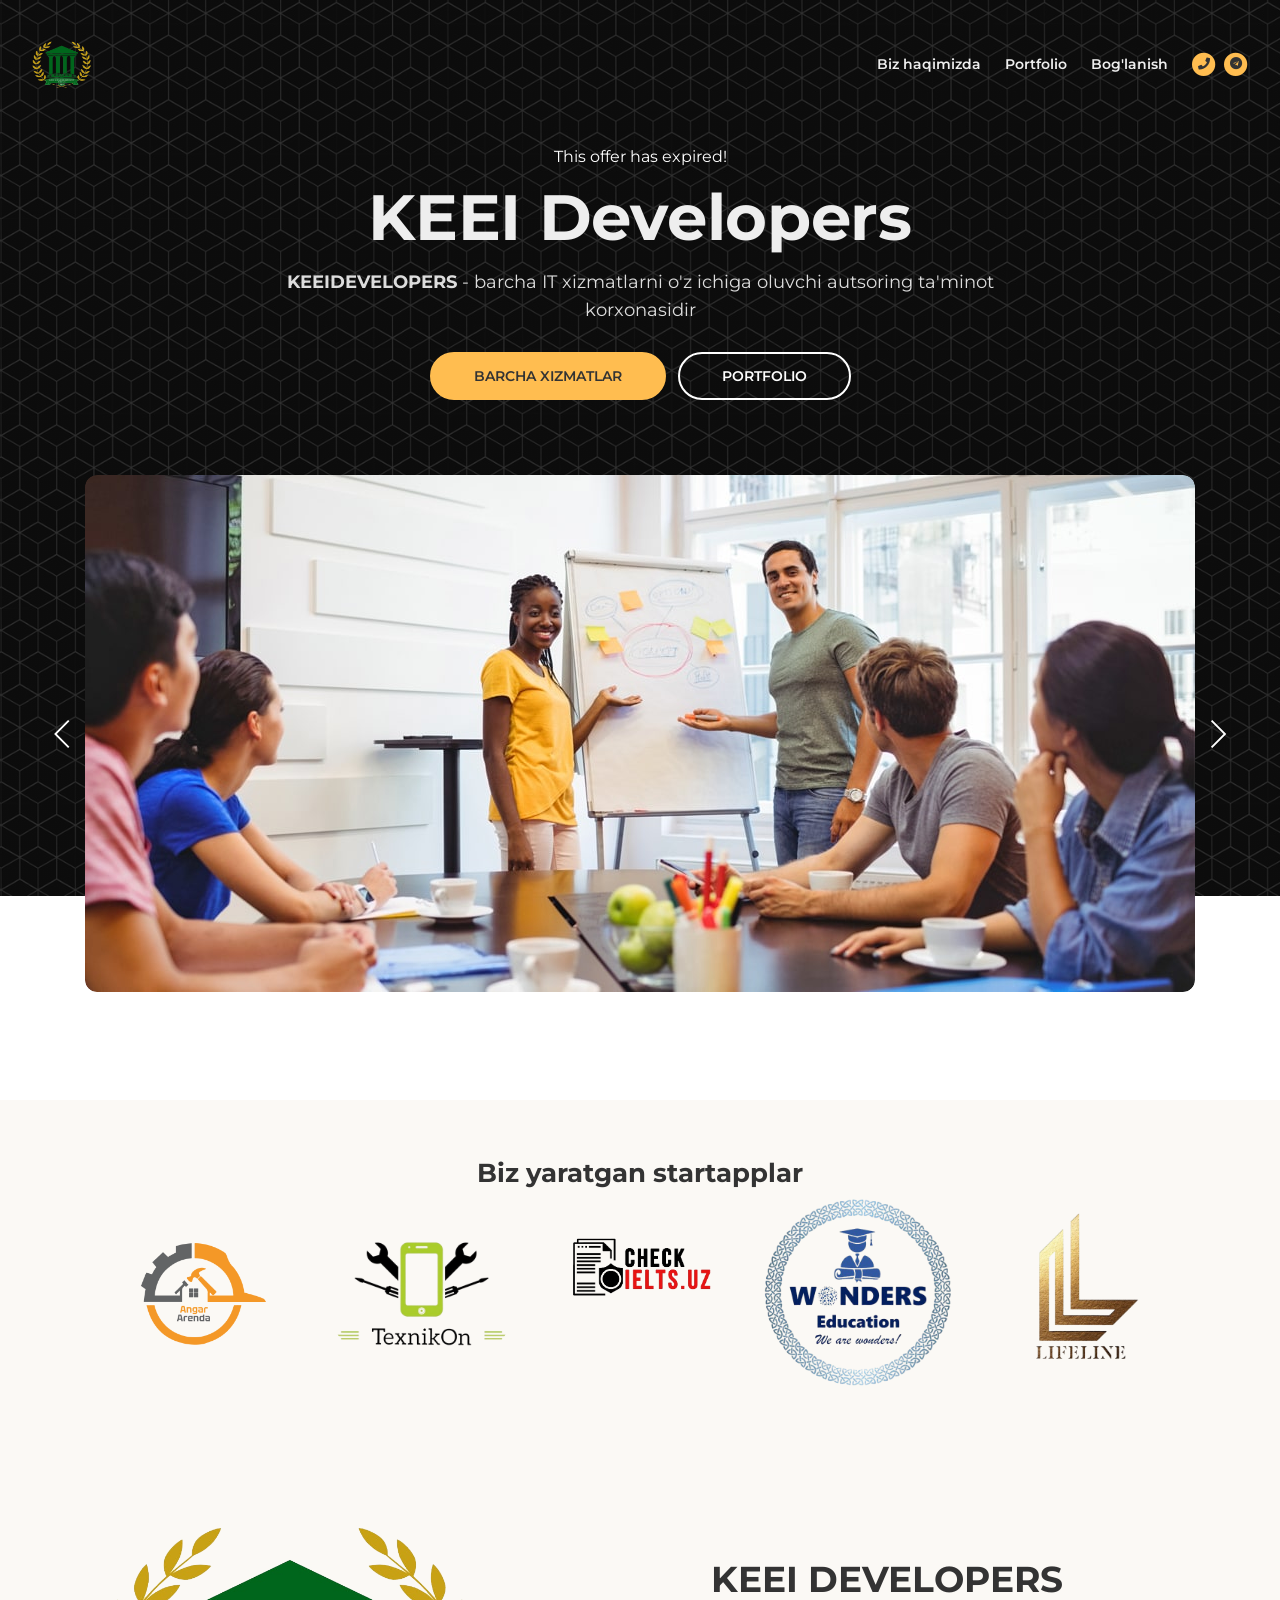
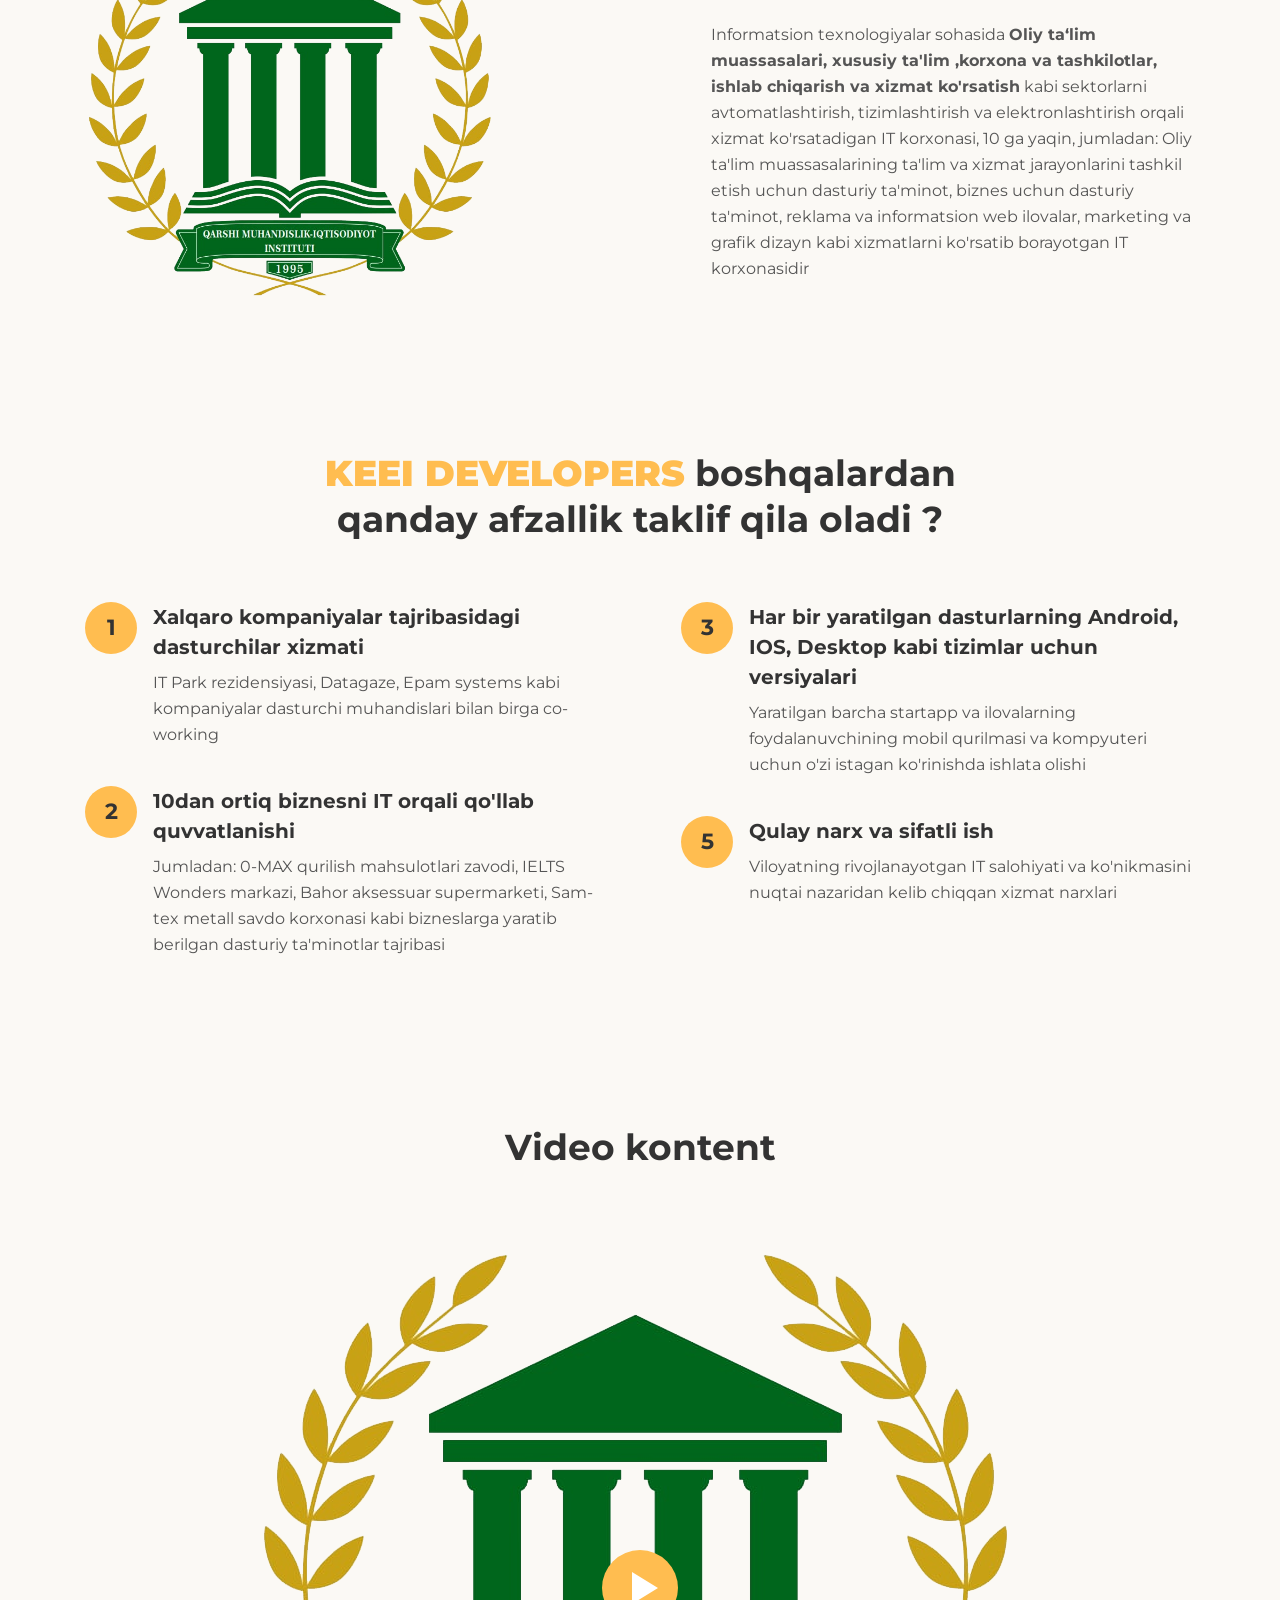
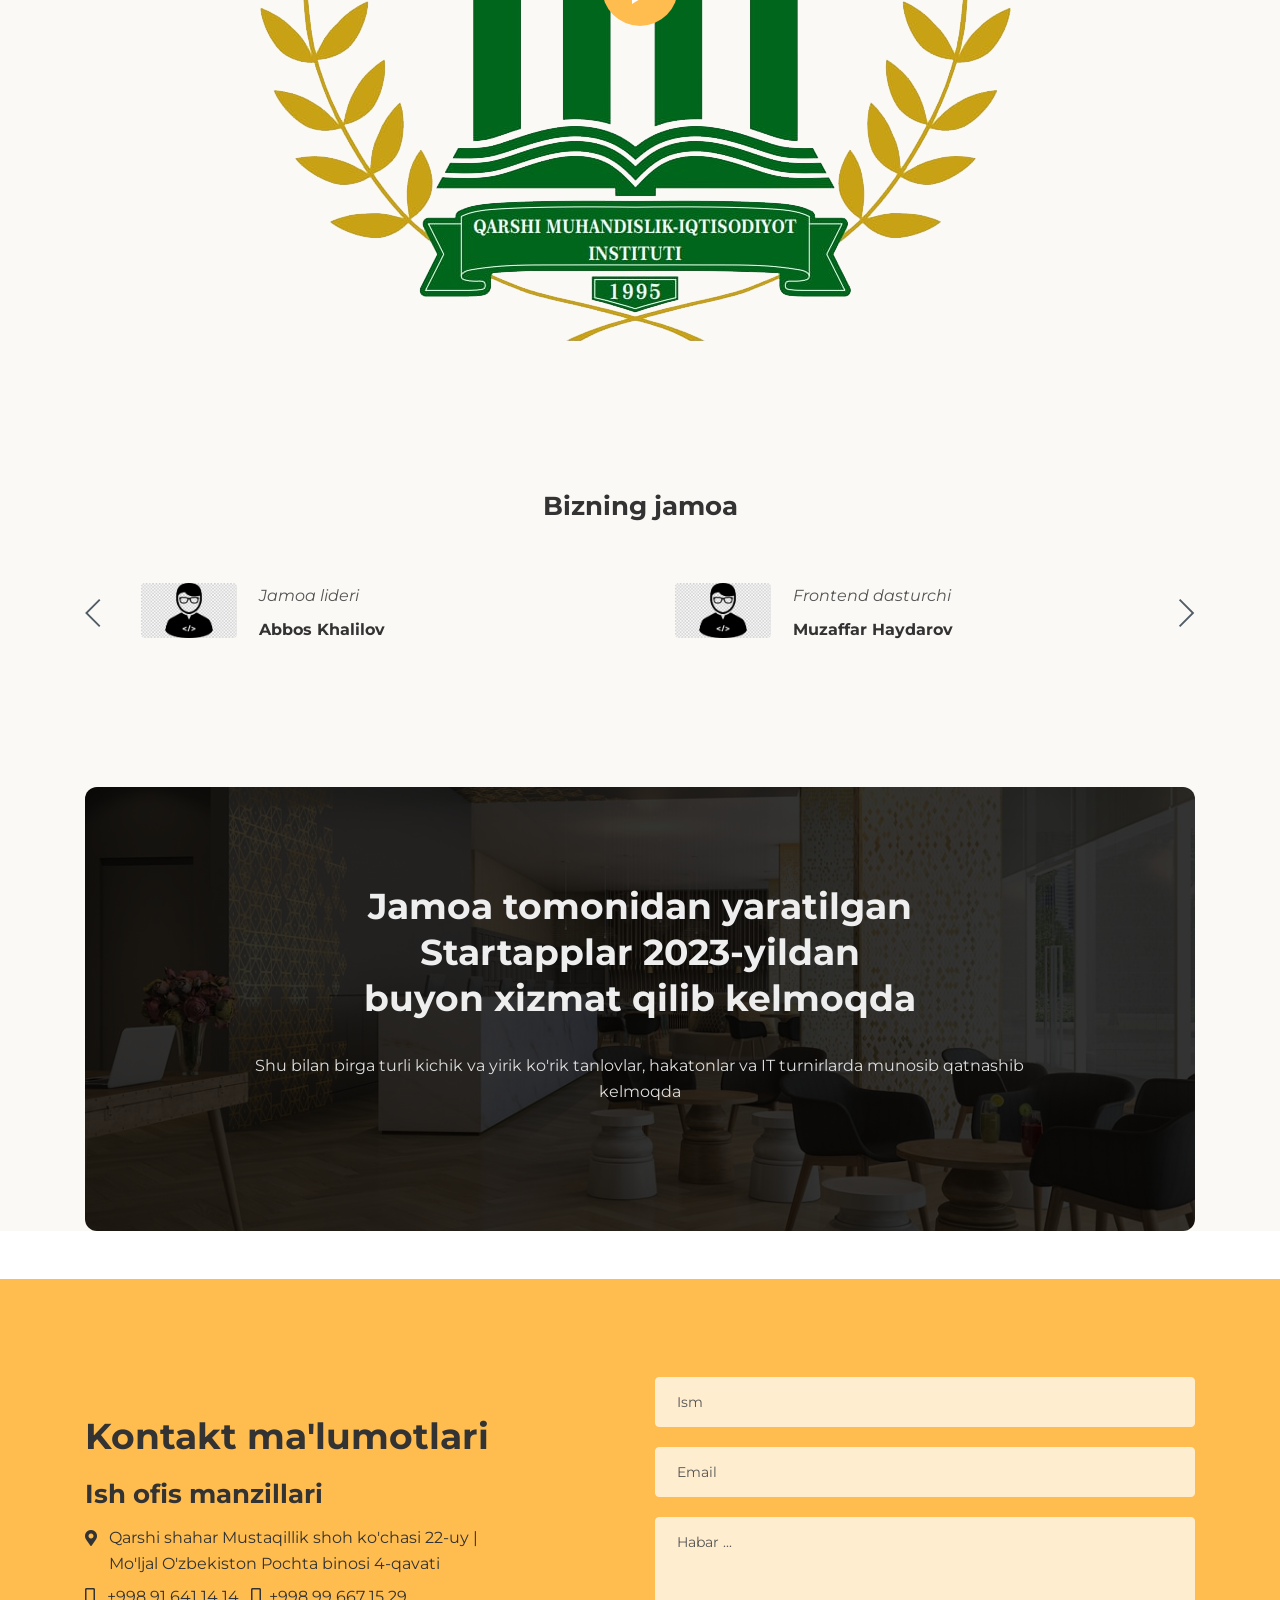
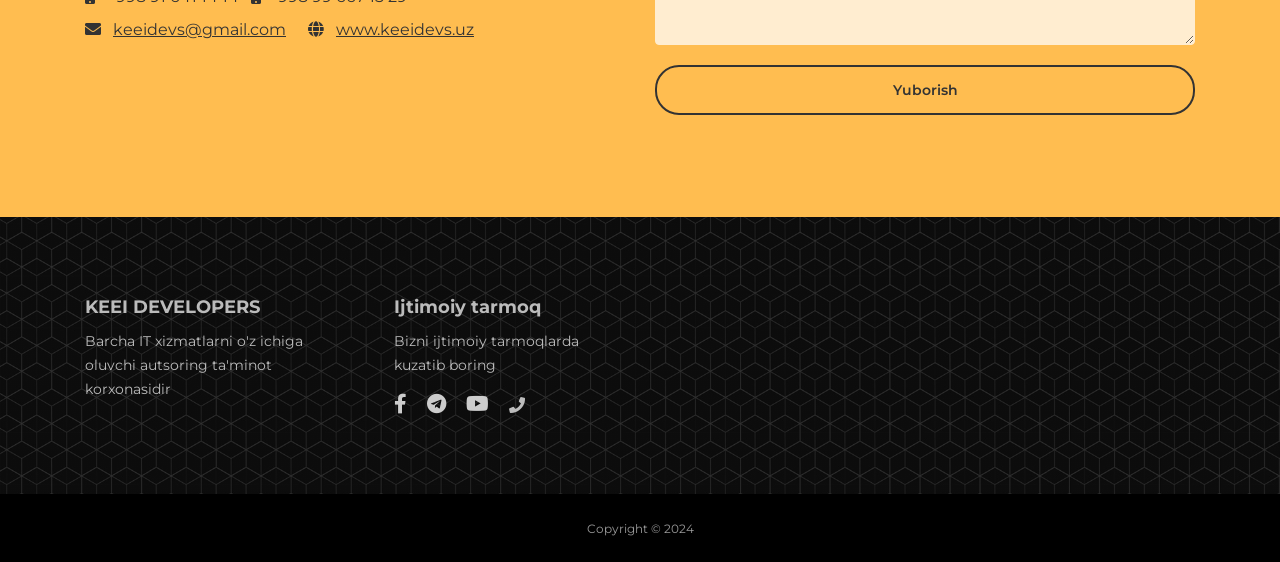
==== index.html @ 130ae1af "deploy-front-1" ====
<!DOCTYPE html>
<html lang="en">

<head>
    <meta charset="utf-8">
    <meta name="viewport" content="width=device-width, initial-scale=1, shrink-to-fit=no">

    <!-- SEO Meta Tags -->
    <meta name="description"
        content="Landing page template built with HTML and Bootstrap 4 for presenting training courses, classes, workshops and for convincing visitors to register using the form.">
    <meta name="author" content="Inovatik">

    <!-- OG Meta Tags to improve the way the post looks when you share the page on LinkedIn, Facebook, Google+ -->
    <meta property="og:site_name" content="" /> <!-- website name -->
    <meta property="og:site" content="" /> <!-- website link -->
    <meta property="og:title" content="" /> <!-- title shown in the actual shared post -->
    <meta property="og:description" content="" /> <!-- description shown in the actual shared post -->
    <meta property="og:image" content="" /> <!-- image link, make sure it's jpg -->
    <meta property="og:url" content="" /> <!-- where do you want your post to link to -->
    <meta property="og:type" content="article" />

    <!-- Website Title -->
    <title>KEEI Developers</title>

    <!-- Styles -->
    <link href="https://fonts.googleapis.com/css?family=Montserrat:400,400i,600,700,700i&display=swap" rel="stylesheet">
    <link href="css/bootstrap.css" rel="stylesheet">
    <link href="css/fontawesome-all.css" rel="stylesheet">
    <link href="css/swiper.css" rel="stylesheet">
    <link href="css/magnific-popup.css" rel="stylesheet">
    <link href="css/styles.css" rel="stylesheet">

    <!-- Favicon  -->
    <link rel="icon" href="images/qmiilogo.png">

    <!-- <style>
        @media (max-width: 767px) {
            .slider-1 .swiper-slide img {
                max-width: 100%;
                height: auto;
                border-radius: 0; /* radiusni o'chirish uchun */
            }
        }
        .slider-1 .swiper-slide img {
            width: 100%;
            height: 200px; /* or whatever height you want */
            object-fit: cover;
            border-radius: 50%; /* or adjust as needed */
        }
    </style> -->

    <style>
        .image-container {
            display: flex;
            justify-content: center;
            align-items: center;
        }

        .image-wrapper {
            width: 100%;
            /* or adjust as needed */
            height: 30% !important;
            /* or adjust as needed */
            text-align: center;
        }
    </style>

</head>

<body data-spy="scroll" data-target=".fixed-top">

    <!-- Preloader -->
    <div class="spinner-wrapper">
        <div class="spinner">
            <div class="bounce1"></div>
            <div class="bounce2"></div>
            <div class="bounce3"></div>
        </div>
    </div>
    <!-- end of preloader -->


    <!-- Navigation -->
    <nav class="navbar navbar-expand-lg navbar-dark navbar-custom fixed-top">

        <!-- Text Logo - Use this if you don't have a graphic logo -->
        <!-- <a class="navbar-brand logo-text page-scroll" href="index.html">Corso</a> -->

        <!-- Image Logo -->
        <a class="navbar-brand logo-image" href="index.html"><img style="height: 50px !important; width: 60px;"
                src="images/qmiilogo.png" alt="alternative"></a>

        <!-- Mobile Menu Toggle Button -->
        <button class="navbar-toggler" type="button" data-toggle="collapse" data-target="#navbarsExampleDefault"
            aria-controls="navbarsExampleDefault" aria-expanded="false" aria-label="Toggle navigation">
            <span class="navbar-toggler-awesome fas fa-bars"></span>
            <span class="navbar-toggler-awesome fas fa-times"></span>
        </button>
        <!-- end of mobile menu toggle button -->

        <div class="collapse navbar-collapse" id="navbarsExampleDefault">
            <ul class="navbar-nav ml-auto">
                <li class="nav-item">
                    <a class="nav-link page-scroll" href="#register">Biz haqimizda</a>
                </li>
                <li class="nav-item">
                    <a class="nav-link page-scroll" href="#project">Portfolio</a>
                </li>

                <li class="nav-item">
                    <a class="nav-link page-scroll" href="#contact">Bog'lanish</a>
                </li>
            </ul>
            <span class="nav-item social-icons">
                <span class="fa-stack">
                    <a href="tel:+998996671529">
                        <i class="fas fa-circle fa-stack-2x"></i>
                        <i class="fa fa-phone fa-stack-1x"></i>
                    </a>
                </span>
                <span class="fa-stack">
                    <a href="https://t.me/AzizbekGulomov">
                        <i class="fas fa-circle fa-stack-2x"></i>
                        <i class="fab fa-telegram fa-stack-1x"></i>
                    </a>
                </span>
            </span>
        </div>
    </nav> <!-- end of navbar -->
    <!-- end of navigation -->


    <!-- Header -->
    <header id="header" class="header">
        <div class="container">
            <div class="row">
                <div class="col-lg-12">
                    <div class="text-container">
                        <div class="countdown">
                            <span id="clock"></span>
                        </div>
                        <h1>KEEI Developers</h1>
                        <p class="p-large"> <b>KEEIDEVELOPERS</b> - barcha IT xizmatlarni o'z ichiga oluvchi autsoring
                            ta'minot korxonasidir </p>
                        <a class="btn-solid-lg page-scroll" href="#register">BARCHA XIZMATLAR</a>
                        <a class="btn-outline-lg page-scroll" href="#instructor">PORTFOLIO</a>
                    </div> <!-- end of text-container -->
                </div> <!-- end of col -->
            </div> <!-- end of row -->
        </div> <!-- end of container -->

        <!-- Image Slider -->
        <div class="outer-container">
            <div class="slider-container">
                <div class="swiper-container image-slider-1">
                    <div class="swiper-wrapper">

                        <!-- Slide -->
                        <div class="swiper-slide">
                            <img class="img-fluid" src="images/details-slide-1.jpg" alt="alternative">
                        </div>
                        <!-- end of slide -->

                        <!-- Slide -->
                        <div class="swiper-slide">
                            <img class="img-fluid" src="images/details-slide-2.jpg" alt="alternative">
                        </div>
                        <!-- end of slide -->

                        <!-- Slide -->
                        <div class="swiper-slide">
                            <img class="img-fluid" src="images/details-slide-3.jpg" alt="alternative">
                        </div>
                        <!-- end of slide -->

                    </div> <!-- end of swiper-wrapper -->

                    <!-- Add Arrows -->
                    <div class="swiper-button-next"></div>
                    <div class="swiper-button-prev"></div>
                    <!-- end of add arrows -->

                </div> <!-- end of swiper-container -->
            </div> <!-- end of slider-container -->
        </div> <!-- end of outer-container -->
        <!-- end of image slider -->

    </header> <!-- end of header -->
    <!-- end of header -->


    <!-- Registration -->
   

                </div> <!-- end of col -->
            </div> <!-- end of row -->
        </div> <!-- end of container -->
    </div> <!-- end of form-1 -->
    <!-- end of registration -->

    <br><br><br><br><br><br>
    <!-- Partners -->
    <div class="slider-1 mt-5" id="project" >
        <div class="container">
            <div class="row">
                <div class="col-lg-12">
                    <h3>Biz yaratgan startapplar</h3>

                    <!-- Image Slider -->
                    <div class="slider-container">
                        <div class="swiper-container image-slider-2">
                            <div class="swiper-wrapper">
                                <div class="swiper-slide">
                                    <img style="border-radius: 50%; width: 300px !important;" class="img-fluid"
                                        src="images/stizim-removebg-preview.png" alt="alternative">
                                </div>

                                <div class="swiper-slide">
                                    <img style="border-radius: 50%;" class="img-fluid" src="images/rentor.png"
                                        alt="alternative">
                                </div>

                                <div class="swiper-slide">
                                    <img style="border-radius: 50%;" class="img-fluid"
                                        src="images/technikon-removebg-preview.png" alt="alternative">
                                </div>

                                <div class="swiper-slide">
                                    <img style="border-radius: 50%;" class="img-fluid"
                                        src="images/checkielts-removebg-preview.png" alt="alternative">
                                </div>

                                <div class="swiper-slide">
                                    <img style="border-radius: 50%; " class="img-fluid"
                                        src="images/wonders-removebg-preview.png" alt="alternative">
                                </div>

                                <div class="swiper-slide">
                                    <img style="border-radius: 50%; " class="img-fluid"
                                        src="images/lifeline-removebg-preview.png" alt="alternative">
                                </div>

                                <div class="swiper-slide">
                                    <img style="border-radius: 50%; " class="img-fluid"
                                        src="images/omax-removebg-preview.png" alt="alternative">
                                </div>

                                <div class="swiper-slide">
                                    <img style="border-radius: 50%; height: 200px;" class="img-fluid"
                                        src="images/metal-savdo-removebg-preview.png" alt="alternative">
                                </div>



                            </div> <!-- end of swiper-wrapper -->
                        </div> <!-- end of swiper container -->
                    </div> <!-- end of slider-container -->
                    <!-- end of image slider -->

                </div> <!-- end of col -->
            </div> <!-- end of row -->
        </div> <!-- end of container -->
    </div>


    <!-- Instructor -->
    <div id="instructor" class="basic-1">
        <div class="container">
            <div class="row">
                <div class="col-lg-6">
                    <img style="height: 400px;" class="img-fluid" src="images/qmiilogo.png" alt="alternative">
                </div> <!-- end of col -->
                <div class="col-lg-6">
                    <div class="text-container">
                        <h2>KEEI DEVELOPERS</h2>
                        <p> Informatsion texnologiyalar sohasida <b>Oliy ta‘lim muassasalari, xususiy ta'lim ,korxona va
                                tashkilotlar, ishlab chiqarish va xizmat ko'rsatish</b> kabi sektorlarni
                            avtomatlashtirish, tizimlashtirish va elektronlashtirish orqali xizmat ko'rsatadigan IT
                            korxonasi, 10 ga yaqin, jumladan: Oliy ta'lim muassasalarining ta'lim va xizmat
                            jarayonlarini tashkil etish uchun dasturiy ta'minot, biznes uchun dasturiy ta'minot, reklama
                            va informatsion web ilovalar, marketing va grafik dizayn kabi xizmatlarni ko'rsatib
                            borayotgan IT korxonasidir</p>
                    </div> <!-- end of text-container -->
                </div> <!-- end of col -->
            </div> <!-- end of row -->
        </div> <!-- end of container -->
    </div> <!-- end of basic-1 -->
    <!-- end of instructor -->


    <!-- Description -->
    <div id="description" class="basic-2">
        <div class="container">
            <div class="row">
                <div class="col-lg-12">
                    <h2><b><span style="color: #ffbd50;">KEEI DEVELOPERS</span></b> boshqalardan qanday afzallik taklif
                        qila oladi ?</h2>
                </div> <!-- end of col -->
            </div> <!-- end of row -->
            <div class="row">
                <div class="col-lg-6">
                    <ul class="list-unstyled li-space-lg first">
                        <li class="media">
                            <i class="bullet">1</i>
                            <div class="media-body">
                                <h4>Xalqaro kompaniyalar tajribasidagi dasturchilar xizmati</h4>
                                <p>IT Park rezidensiyasi, Datagaze, Epam systems kabi kompaniyalar dasturchi
                                    muhandislari bilan birga co-working</p>
                            </div>
                        </li>
                        <li class="media">
                            <i class="bullet">2</i>
                            <div class="media-body">
                                <h4>10dan ortiq biznesni IT orqali qo'llab quvvatlanishi</h4>
                                <p>Jumladan: 0-MAX qurilish mahsulotlari zavodi, IELTS Wonders markazi, Bahor aksessuar
                                    supermarketi, Sam-tex metall savdo korxonasi kabi bizneslarga yaratib berilgan
                                    dasturiy ta'minotlar tajribasi</p>
                            </div>
                        </li>

                    </ul>
                </div> <!-- end of col -->
                <div class="col-lg-6">
                    <ul class="list-unstyled li-space-lg second">
                        <li class="media">
                            <i class="bullet">3</i>
                            <div class="media-body">
                                <h4>Har bir yaratilgan dasturlarning Android, IOS, Desktop kabi tizimlar uchun
                                    versiyalari</h4>
                                <p>Yaratilgan barcha startapp va ilovalarning foydalanuvchining mobil qurilmasi va
                                    kompyuteri uchun o'zi istagan ko'rinishda ishlata olishi</p>
                            </div>
                        </li>
                        <li class="media">
                            <i class="bullet">5</i>
                            <div class="media-body">
                                <h4>Qulay narx va sifatli ish</h4>
                                <p> Viloyatning rivojlanayotgan IT salohiyati va ko'nikmasini nuqtai nazaridan kelib
                                    chiqqan xizmat narxlari </p>
                            </div>
                        </li>

                    </ul>
                </div> <!-- end of col -->
            </div> <!-- end of row -->
        </div> <!-- end of container -->
    </div> <!-- end of basic-2 -->
    <!-- end of description -->



    <!-- <div class="basic-3">
        <div class="container">
            <div class="row">
                <div class="col-lg-6">
                    <div class="text-container">
                        <h2>Who Should Attend The SEO Training Course</h2>
                        <p>This course is for anyone passionate about the web and especially fit for those seeking to improve their online presence for company websites and blogs </p>
                        <a class="btn-solid-reg popup-with-move-anim" href="#details-lightbox">LIGHTBOX</a>
                    </div> 
                </div>
                <div class="col-lg-6">
                    <img class="img-fluid" src="images/students.jpg" alt="alternative">
                </div> 
            </div> 
        </div> 
    </div> -->



    <!-- Details Lightbox -->
    <div id="details-lightbox" class="lightbox-basic zoom-anim-dialog mfp-hide">
        <div class="container">
            <div class="row">
                <button title="Close (Esc)" type="button" class="mfp-close x-button">×</button>
                <div class="col-lg-8">
                    <div class="image-container">
                        <img class="img-fluid" src="images/details-lightbox.jpg" alt="alternative">
                    </div> <!-- end of image-container -->
                </div> <!-- end of col -->
                <div class="col-lg-4">
                    <h3>SEO Training Course</h3>
                    <hr>
                    <h5>For everybody</h5>
                    <p>The training course is dedicates to anyone passionate about the web and in need of improving
                        their current online presence.</p>
                    <ul class="list-unstyled li-space-lg">
                        <li class="media">
                            <i class="fas fa-square"></i>
                            <div class="media-body">Link building framework</div>
                        </li>
                        <li class="media">
                            <i class="fas fa-square"></i>
                            <div class="media-body">Know your current position</div>
                        </li>
                        <li class="media">
                            <i class="fas fa-square"></i>
                            <div class="media-body">Partnering with blogs</div>
                        </li>
                        <li class="media">
                            <i class="fas fa-square"></i>
                            <div class="media-body">Naming your images</div>
                        </li>
                        <li class="media">
                            <i class="fas fa-square"></i>
                            <div class="media-body">Creating good sitemaps</div>
                        </li>
                        <li class="media">
                            <i class="fas fa-square"></i>
                            <div class="media-body">Writing for humans</div>
                        </li>
                    </ul>
                    <a class="btn-solid-reg mfp-close page-scroll" href="#register">SIGN UP</a> <a
                        class="btn-outline-reg mfp-close as-button" href="#screenshots">BACK</a>
                </div> <!-- end of col -->
            </div> <!-- end of row -->
        </div> <!-- end of container -->
    </div> <!-- end of lightbox-basic -->
    <!-- end of details lightbox -->


    <!-- Video -->
    <div class="basic-4">
        <div class="container">
            <div class="row">
                <div class="col-lg-12">
                    <h2>Video kontent</h2>

                    <!-- Video Preview -->
                    <div class="image-container">
                        <div class="video-wrapper">
                            <a class="popup-youtube" href="https://www.youtube.com/watch?v=WvNPDV414Lw"
                                data-effect="fadeIn">
                                <div class="image-wrapper">
                                    <img class="img-fluid" src="images/qmiilogo.png" alt="alternative">
                                </div>
                                <span class="video-play-button">
                                    <span></span>
                                </span>
                            </a>
                        </div> <!-- end of video-wrapper -->
                    </div><!-- end of image-container -->
                    <!-- end of video preview -->

                </div> <!-- end of col -->
            </div> <!-- end of row -->
        </div> <!-- end of container -->
    </div> <!-- end of basic-4 -->

    <!-- Testimonials -->
    <div class="slider-2">
        <div class="container">
            <div class="row">
                <div class="col-lg-12">
                    <h3>Bizning jamoa</h3>

                    <!-- Text Slider -->
                    <div class="slider-container">
                        <div class="swiper-container text-slider">
                            <div class="swiper-wrapper">

                                <!-- Slide -->
                                <div class="swiper-slide">
                                    <div class="image-wrapper">
                                        <img class="img-fluid" src="images/programmer.png" alt="alternative">
                                    </div> <!-- end of image-wrapper -->
                                    <div class="text-wrapper">
                                        <div class="testimonial-text">Jamoa lideri</div>
                                        <div class="testimonial-author">Abbos Khalilov</div>
                                    </div> <!-- end of text-wrapper -->
                                </div> <!-- end of swiper-slide -->
                                <!-- end of slide -->

                                <!-- Slide -->
                                <div class="swiper-slide">
                                    <div class="image-wrapper">
                                        <img class="img-fluid" src="images/programmer.png" alt="alternative">
                                    </div> <!-- end of image-wrapper -->
                                    <div class="text-wrapper">
                                        <div class="testimonial-text">Frontend dasturchi </div>
                                        <div class="testimonial-author">Muzaffar Haydarov</div>
                                    </div> <!-- end of text-wrapper -->
                                </div> <!-- end of swiper-slide -->
                                <!-- end of slide -->

                                <!-- Slide -->
                                <div class="swiper-slide">
                                    <div class="image-wrapper">
                                        <img class="img-fluid" src="images/programmer.png" alt="alternative">
                                    </div> <!-- end of image-wrapper -->
                                    <div class="text-wrapper">
                                        <div class="testimonial-text">Backend dasturchi</div>
                                        <div class="testimonial-author">Azizbek G'ulomov</div>
                                    </div> <!-- end of text-wrapper -->
                                </div> <!-- end of swiper-slide -->
                                <!-- end of slide -->

                                <!-- Slide -->
                                <div class="swiper-slide">
                                    <div class="image-wrapper">
                                        <img class="img-fluid" src="images/programmer.png" alt="alternative">
                                    </div> <!-- end of image-wrapper -->
                                    <div class="text-wrapper">
                                        <div class="testimonial-text">Grafik va 3d model mutaxassisi</div>
                                        <div class="testimonial-author">Shohrux Nagmatov</div>
                                    </div> <!-- end of text-wrapper -->
                                </div> <!-- end of swiper-slide -->
                                <!-- end of slide -->

                                <!-- Slide -->
                                <div class="swiper-slide">
                                    <div class="image-wrapper">
                                        <img class="img-fluid" src="images/programmer.png" alt="alternative">
                                    </div> 
                                    <div class="text-wrapper">
                                        <div class="testimonial-text">Backend dasturchi</div>
                                        <div class="testimonial-author">Firdavs Elmurodov</div>
                                    </div> 
                                </div> 
                            </div> 

                            <!-- Add Arrows -->
                            <div class="swiper-button-next"></div>
                            <div class="swiper-button-prev"></div>
                            <!-- end of add arrows -->

                        </div> 
                    </div>
                </div> 
            </div> 
        </div> 
    </div>


    <!-- Date -->
    <div id="date" class="basic-5">
        <div class="container">
            <div class="row">
                <div class="col-lg-12">
                    <div class="text-container">
                        <h2>Jamoa tomonidan yaratilgan Startapplar 2023-yildan buyon xizmat qilib kelmoqda</h2>
                        <p>Shu bilan birga turli kichik va yirik ko'rik tanlovlar, hakatonlar va IT turnirlarda munosib qatnashib kelmoqda</p>
                        <!-- <a class="btn-solid-lg page-scroll" href="#register">REGISTER</a> -->
                    </div> <!-- end of text-container -->
                </div> <!-- end of col -->
            </div> <!-- end of row -->
        </div> <!-- end of container -->
    </div> <!-- end of basic-5 -->
    <!-- end of date -->



    <!-- <div class="form-2">
        <div class="container">
            <div class="row">
                <div class="col-lg-12">
                    <h3>Stay updated with news by subscribing to our newsletter and our social channels</h3>

                    
                    <form id="newsletterForm" data-toggle="validator" data-focus="false">
                        <div class="form-group">
                            <input type="email" class="form-control-input" id="nemail" required>
                            <label class="label-control" for="nemail">Email</label>
                            <div class="help-block with-errors"></div>
                        </div>
                        <div class="form-group checkbox">
                            <input type="checkbox" id="nterms" value="Agreed-to-Terms" required>I've read and agree to
                            Corso's written <a href="privacy-policy.html">Privacy Policy</a> and <a
                                href="terms-conditions.html">Terms Conditions</a>
                            <div class="help-block with-errors"></div>
                        </div>
                        <div class="form-group">
                            <button type="submit" class="form-control-submit-button">SIGN UP</button>
                        </div>
                        <div class="form-message">
                            <div id="nmsgSubmit" class="h3 text-center hidden"></div>
                        </div>
                    </form>
                  
                    <div class="icon-container">
                        <span class="fa-stack">
                            <a href="#your-link">
                                <i class="fas fa-circle fa-stack-2x"></i>
                                <i class="fab fa-facebook-f fa-stack-1x"></i>
                            </a>
                        </span>
                        <span class="fa-stack">
                            <a href="#your-link">
                                <i class="fas fa-circle fa-stack-2x"></i>
                                <i class="fab fa-twitter fa-stack-1x"></i>
                            </a>
                        </span>
                        <span class="fa-stack">
                            <a href="#your-link">
                                <i class="fas fa-circle fa-stack-2x"></i>
                                <i class="fab fa-pinterest-p fa-stack-1x"></i>
                            </a>
                        </span>
                        <span class="fa-stack">
                            <a href="#your-link">
                                <i class="fas fa-circle fa-stack-2x"></i>
                                <i class="fab fa-instagram fa-stack-1x"></i>
                            </a>
                        </span>
                        <span class="fa-stack">
                            <a href="#your-link">
                                <i class="fas fa-circle fa-stack-2x"></i>
                                <i class="fab fa-linkedin-in fa-stack-1x"></i>
                            </a>
                        </span>
                    </div> 
                    

                </div> 
            </div> 
        </div>
    </div> -->


    <!-- Contact -->
    <div id="contact" class="form-3 mt-5">
        <div class="container">
            <div class="row">
                <div class="col-lg-6">
                    <div class="text-container">
                        <h2>Kontakt ma'lumotlari</h2>
                        
                        <h3>Ish ofis manzillari</h3>
                        <ul class="list-unstyled li-space-lg">
                            <li class="media">
                                <i class="fas fa-map-marker-alt"></i>
                                <div class="media-body">Qarshi shahar Mustaqillik shoh ko'chasi 22-uy | <br>Mo'ljal O'zbekiston Pochta binosi 4-qavati</div>
                            </li>
                            <li class="media">
                                <i class="fas fa-mobile-alt"></i>
                                <div class="media-body">+998 91 641 14 14 &nbsp;&nbsp;<i
                                        class="fas fa-mobile-alt"></i>&nbsp; +998 99 667 15 29</div>
                            </li>
                            <li class="media">
                                <i class="fas fa-envelope"></i>
                                <div class="media-body"><a class="light-gray"
                                        href="mailto:contact@zigo.com">keeidevs@gmail.com</a> <i
                                        class="fas fa-globe"></i><a class="light-gray"
                                        href="https://keeidevs.uz">www.keeidevs.uz</a></div>
                            </li>
                        </ul>
                    </div> <!-- end of text-container -->
                </div> <!-- end of col -->
                <div class="col-lg-6">

                    <!-- Contact Form -->
                    <form id="contactForm" data-toggle="validator" data-focus="false">
                        <div class="form-group">
                            <input type="text" class="form-control-input" id="cname" required>
                            <label class="label-control" for="cname">Ism</label>
                            <div class="help-block with-errors"></div>
                        </div>
                        <div class="form-group">
                            <input type="email" class="form-control-input" id="cemail" required>
                            <label class="label-control" for="cemail">Email</label>
                            <div class="help-block with-errors"></div>
                        </div>
                        <div class="form-group">
                            <textarea class="form-control-textarea" id="cmessage" required></textarea>
                            <label class="label-control" for="cmessage">Habar ... </label>
                            <div class="help-block with-errors"></div>
                        </div>
                       
                        <div class="form-group">
                            <button type="submit" class="form-control-submit-button">Yuborish</button>
                        </div>
                        <div class="form-message">
                            <div id="cmsgSubmit" class="h3 text-center hidden"></div>
                        </div>
                    </form>
                    <!-- end of contact form -->

                </div> <!-- end of col -->
            </div> <!-- end of row -->
        </div> <!-- end of container -->
    </div> <!-- end of form-3 -->
    <!-- end of contact -->


    <!-- Footer -->
    <div class="footer">
        <div class="container">
            <div class="row">
                <div class="col-md-3">
                    <div class="footer-col first">
                        <h5>KEEI DEVELOPERS</h5>
                        <p class="p-small">Barcha IT xizmatlarni o'z ichiga oluvchi autsoring ta'minot korxonasidir</p>
                    </div>
                </div> 
               
                
                <div class="col-md-3">
                    <div class="footer-col fourth">
                        <h5>Ijtimoiy tarmoq</h5>
                        <p class="p-small">Bizni ijtimoiy tarmoqlarda kuzatib boring</p>
                        <a href="#your-link">
                            <i class="fab fa-facebook-f"></i>
                        </a>
                        <a href="#your-link">
                            <i class="fab fa-telegram"></i>
                        </a>
                        <a href="#your-link">
                            <i class="fab fa-youtube"></i>
                        </a>
                        <a href="#your-link">
                            <i class="fa fa-phone"></i>
                        </a>
                        
                        
                    </div>
                </div> <!-- end of col -->
            </div> <!-- end of row -->
        </div> <!-- end of container -->
    </div> <!-- end of footer -->
    <!-- end of footer -->


    <!-- Copyright -->
    <div class="copyright">
        <div class="container">
            <div class="row">
                <div class="col-lg-12">
                    <p class="p-small">Copyright © 2024</p>
                </div> <!-- end of col -->
            </div> <!-- enf of row -->
        </div> <!-- end of container -->
    </div> <!-- end of copyright -->
    <!-- end of copyright -->


    <!-- Scripts -->
    <script src="js/jquery.min.js"></script> <!-- jQuery for Bootstrap's JavaScript plugins -->
    <script src="js/popper.min.js"></script> <!-- Popper tooltip library for Bootstrap -->
    <script src="js/bootstrap.min.js"></script> <!-- Bootstrap framework -->
    <script src="js/jquery.easing.min.js"></script> <!-- jQuery Easing for smooth scrolling between anchors -->
    <script src="js/jquery.countdown.min.js"></script> <!-- The Final Countdown plugin for jQuery -->
    <script src="js/swiper.min.js"></script> <!-- Swiper for image and text sliders -->
    <script src="js/jquery.magnific-popup.js"></script> <!-- Magnific Popup for lightboxes -->
    <script src="js/validator.min.js"></script> <!-- Validator.js - Bootstrap plugin that validates forms -->
    <script src="js/scripts.js"></script> <!-- Custom scripts -->
</body>

</html>
---- css/styles.css ----
/* Template: Corso - Free Training Course Landing Page Template
   Author: Inovatik
   Created: Nov 2019
   Description: Master CSS file
*/

/*****************************************
Table Of Contents:

01. General Styles
02. Preloader
03. Navigation
04. Header
05. Registration
06. Partners
07. Instructor
08. Description
09. Students
10. Details Lightbox
11. Video
12. Takeaways
13. Testimonials
14. Date
15. Newsletter
16. Contact
17. Footer
18. Copyright
19. Back To Top Button
20. Extra Pages
21. Media Queries
******************************************/

/*****************************************
Colors:
- Backgrounds - light gray #fbf9f5
- Backgrounds, buttons - yellow #ffbd50
- Headings text, navbar links - black #333
- Body text - dark gray #555
******************************************/


/******************************/
/*     01. General Styles     */
/******************************/
body,
html {
    width: 100%;
	height: 100%;
}

body, p {
	color: #555; 
	font: 400 1rem/1.625rem "Montserrat", sans-serif;
}

.p-large {
	font: 400 1.125rem/1.75rem "Montserrat", sans-serif;
}

.p-small {
	font: 400 0.875rem/1.5rem "Montserrat", sans-serif;
}

.p-heading {
	margin-bottom: 3.75rem;
}

h1 {
	color: #333;
	font: 700 2.75rem/3.375rem "Montserrat", sans-serif;
}

h2 {
	color: #333;
	font: 700 2.25rem/2.875rem "Montserrat", sans-serif;
}

h3 {
	color: #333;
	font: 700 1.625rem/2.125rem "Montserrat", sans-serif;
}

h4 {
	color: #333;
	font: 700 1.25rem/1.875rem "Montserrat", sans-serif;
}

h5 {
	color: #333;
	font: 700 1.125rem/1.75rem "Montserrat", sans-serif;
}

h6 {
	color: #333;
	font: 700 1rem/1.625rem "Montserrat", sans-serif;
}

.testimonial-text {
	font-style: italic;
}

.testimonial-author {
	font-weight: 700;
	font-size: 1rem;
	line-height: 1.625rem;
}

.li-space-lg li {
	margin-bottom: 0.375rem;
}

.indent {
	padding-left: 1.25rem;
}

a {
	color: #555;
	text-decoration: underline;
}

a:hover {
	color: #555;
	text-decoration: underline;
}

.white {
	color: #eee;
}

.btn-solid-reg {
	display: inline-block;
	padding: 1.1875rem 2.125rem 1.1875rem 2.125rem;
	border: 0.125rem solid #ffbd50;
	border-radius: 2rem;
	background-color: #ffbd50;
	color: #333;
	font: 600 0.875rem/0 "Montserrat", sans-serif;
	text-decoration: none;
	transition: all 0.2s;
}

.btn-solid-reg:hover {
	border: 0.125rem solid #333;
	background-color: transparent;
	color: #333;
	text-decoration: none;
}

.btn-solid-lg {
	display: inline-block;
	padding: 1.375rem 2.625rem 1.375rem 2.625rem;
	border: 0.125rem solid #ffbd50;
	border-radius: 2rem;
	background-color: #ffbd50;
	color: #333;
	font: 600 0.875rem/0 "Montserrat", sans-serif;
	text-decoration: none;
	transition: all 0.2s;
}

.btn-solid-lg:hover {
	border: 0.125rem solid #333;
	background-color: transparent;
	color: #333;
	text-decoration: none;
}

.btn-outline-reg {
	display: inline-block;
	padding: 1.1875rem 2.125rem 1.1875rem 2.125rem;
	border: 0.125rem solid #333;
	border-radius: 2rem;
	background-color: transparent;
	color: #333;
	font: 600 0.875rem/0 "Montserrat", sans-serif;
	text-decoration: none;
	transition: all 0.2s;
}

.btn-outline-reg:hover {
	border: 0.125rem solid #ffbd50;
	background-color: #ffbd50;
	color: #333;
	text-decoration: none;
}

.btn-outline-lg {
	display: inline-block;
	padding: 1.375rem 2.625rem 1.375rem 2.625rem;
	border: 0.125rem solid #333;
	border-radius: 2rem;
	background-color: transparent;
	color: #333;
	font: 600 0.875rem/0 "Montserrat", sans-serif;
	text-decoration: none;
	transition: all 0.2s;
}

.btn-outline-lg:hover {
	border: 0.125rem solid #ffbd50;
	background-color: #ffbd50;
	color: #333;
	text-decoration: none;
}

.btn-outline-sm {
	display: inline-block;
	padding: 1rem 1.625rem 0.875rem 1.625rem;
	border: 0.125rem solid #333;
	border-radius: 2rem;
	background-color: transparent;
	color: #333;
	font: 600 0.875rem/0 "Montserrat", sans-serif;
	text-decoration: none;
	transition: all 0.2s;
}

.btn-outline-sm:hover {
	border: 0.125rem solid #ffbd50;
	background-color: #ffbd50;
	color: #333;
	text-decoration: none;
}

.form-group {
	position: relative;
	margin-bottom: 1.25rem;
}

.form-group.has-error.has-danger {
	margin-bottom: 0.625rem;
}

.form-group.has-error.has-danger .help-block.with-errors ul {
	margin-top: 0.375rem;
}

.label-control {
	position: absolute;
	top: 0.87rem;
	left: 1.375rem;
	color: #555;
	opacity: 1;
	font: 400 0.875rem/1.375rem "Montserrat", sans-serif;
	cursor: text;
	transition: all 0.2s ease;
}

/* IE10+ hack to solve lower label text position compared to the rest of the browsers */
@media screen and (-ms-high-contrast: active), screen and (-ms-high-contrast: none) {  
	.label-control {
		top: 0.9375rem;
	}
}

.form-control-input:focus + .label-control,
.form-control-input.notEmpty + .label-control,
.form-control-textarea:focus + .label-control,
.form-control-textarea.notEmpty + .label-control {
	top: 0.125rem;
	opacity: 1;
	font-size: 0.75rem;
	font-weight: 700;
}

.form-control-input,
.form-control-select {
	display: block; /* needed for proper display of the label in Firefox, IE, Edge */
	width: 100%;
	padding-top: 1.0625rem;
	padding-bottom: 0.0625rem;
	padding-left: 1.3125rem;
	border: 1px solid #c4d8dc;
	border-radius: 0.25rem;
	background-color: #fff;
	color: #555;
	font: 400 0.875rem/1.875rem "Montserrat", sans-serif;
	transition: all 0.2s;
	-webkit-appearance: none; /* removes inner shadow on form inputs on ios safari */
}

.form-control-select {
	padding-top: 0.5rem;
	padding-bottom: 0.5rem;
	height: 3rem;
}

/* IE10+ hack to solve lower label text position compared to the rest of the browsers */
@media screen and (-ms-high-contrast: active), screen and (-ms-high-contrast: none) {  
	.form-control-input {
		padding-top: 1.25rem;
		padding-bottom: 0.75rem;
		line-height: 1.75rem;
	}

	.form-control-select {
		padding-top: 0.875rem;
		padding-bottom: 0.75rem;
		height: 3.125rem;
		line-height: 2.125rem;
	}
}

select {
    /* you should keep these first rules in place to maintain cross-browser behavior */
    -webkit-appearance: none;
	-moz-appearance: none;
	-ms-appearance: none;
    -o-appearance: none;
    appearance: none;
    background-image: url('../images/down-arrow.png');
    background-position: 96% 50%;
    background-repeat: no-repeat;
    outline: none;
}

select::-ms-expand {
    display: none; /* removes the ugly default down arrow on select form field in IE11 */
}

.form-control-textarea {
	display: block; /* used to eliminate a bottom gap difference between Chrome and IE/FF */
	width: 100%;
	height: 8rem; /* used instead of html rows to normalize height between Chrome and IE/FF */
	padding-top: 1.25rem;
	padding-left: 1.3125rem;
	border: 1px solid #c4d8dc;
	border-radius: 0.25rem;
	background-color: #fff;
	color: #555;
	font: 400 0.875rem/1.75rem "Montserrat", sans-serif;
	transition: all 0.2s;
}

.form-control-input:focus,
.form-control-select:focus,
.form-control-textarea:focus {
	border: 1px solid #a1a1a1;
	outline: none; /* Removes blue border on focus */
}

.form-control-input:hover,
.form-control-select:hover,
.form-control-textarea:hover {
	border: 1px solid #a1a1a1;
}

.checkbox {
	font-size: 0.75rem;
	line-height: 1.25rem;
}

input[type='checkbox'] {
	vertical-align: -15%;
	margin-right: 0.375rem;
}

/* IE10+ hack to raise checkbox field position compared to the rest of the browsers */
@media screen and (-ms-high-contrast: active), screen and (-ms-high-contrast: none) {  
	input[type='checkbox'] {
		vertical-align: -9%;
	}
}

.form-control-submit-button {
	display: inline-block;
	width: 100%;
	height: 3.125rem;
	border: 0.125rem solid #ffbd50;
	border-radius: 1.5rem;
	background-color: #ffbd50;
	color: #333;
	font: 600 0.875rem/0 "Montserrat", sans-serif;
	cursor: pointer;
	transition: all 0.2s;
}

.form-control-submit-button:hover {
	border: 0.125rem solid #333;
	background-color: transparent;
	color: #333;
}

/* Form Success And Error Message Formatting */
#rmsgSubmit.h3.text-center.tada.animated,
#nmsgSubmit.h3.text-center.tada.animated,
#cmsgSubmit.h3.text-center.tada.animated,
#pmsgSubmit.h3.text-center.tada.animated,
#rmsgSubmit.h3.text-center,
#nmsgSubmit.h3.text-center,
#cmsgSubmit.h3.text-center,
#pmsgSubmit.h3.text-center {
	display: block;
	margin-bottom: 0;
	color: #333;
	font-weight: 700;
	font-size: 1.125rem;
	line-height: 1rem;
}

.help-block.with-errors .list-unstyled {
	font-size: 0.75rem;
	line-height: 1.125rem;
	text-align: left;
}

.help-block.with-errors ul {
	margin-bottom: 0;
}
/* end of form success and error message formatting */

/* Form Success And Error Message Animation - Animate.css */
@-webkit-keyframes tada {
	from {
		-webkit-transform: scale3d(1, 1, 1);
		-ms-transform: scale3d(1, 1, 1);
		transform: scale3d(1, 1, 1);
	}
	10%, 20% {
		-webkit-transform: scale3d(.9, .9, .9) rotate3d(0, 0, 1, -3deg);
		-ms-transform: scale3d(.9, .9, .9) rotate3d(0, 0, 1, -3deg);
		transform: scale3d(.9, .9, .9) rotate3d(0, 0, 1, -3deg);
	}
	30%, 50%, 70%, 90% {
		-webkit-transform: scale3d(1.1, 1.1, 1.1) rotate3d(0, 0, 1, 3deg);
		-ms-transform: scale3d(1.1, 1.1, 1.1) rotate3d(0, 0, 1, 3deg);
		transform: scale3d(1.1, 1.1, 1.1) rotate3d(0, 0, 1, 3deg);
	}
	40%, 60%, 80% {
		-webkit-transform: scale3d(1.1, 1.1, 1.1) rotate3d(0, 0, 1, -3deg);
		-ms-transform: scale3d(1.1, 1.1, 1.1) rotate3d(0, 0, 1, -3deg);
		transform: scale3d(1.1, 1.1, 1.1) rotate3d(0, 0, 1, -3deg);
	}
	to {
		-webkit-transform: scale3d(1, 1, 1);
		-ms-transform: scale3d(1, 1, 1);
		transform: scale3d(1, 1, 1);
	}
}

@keyframes tada {
	from {
		-webkit-transform: scale3d(1, 1, 1);
		-ms-transform: scale3d(1, 1, 1);
		transform: scale3d(1, 1, 1);
	}
	10%, 20% {
		-webkit-transform: scale3d(.9, .9, .9) rotate3d(0, 0, 1, -3deg);
		-ms-transform: scale3d(.9, .9, .9) rotate3d(0, 0, 1, -3deg);
		transform: scale3d(.9, .9, .9) rotate3d(0, 0, 1, -3deg);
	}
	30%, 50%, 70%, 90% {
		-webkit-transform: scale3d(1.1, 1.1, 1.1) rotate3d(0, 0, 1, 3deg);
		-ms-transform: scale3d(1.1, 1.1, 1.1) rotate3d(0, 0, 1, 3deg);
		transform: scale3d(1.1, 1.1, 1.1) rotate3d(0, 0, 1, 3deg);
	}
	40%, 60%, 80% {
		-webkit-transform: scale3d(1.1, 1.1, 1.1) rotate3d(0, 0, 1, -3deg);
		-ms-transform: scale3d(1.1, 1.1, 1.1) rotate3d(0, 0, 1, -3deg);
		transform: scale3d(1.1, 1.1, 1.1) rotate3d(0, 0, 1, -3deg);
	}
	to {
		-webkit-transform: scale3d(1, 1, 1);
		-ms-transform: scale3d(1, 1, 1);
		transform: scale3d(1, 1, 1);
	}
}

.tada {
	-webkit-animation-name: tada;
	animation-name: tada;
}

.animated {
	-webkit-animation-duration: 1s;
	animation-duration: 1s;
	-webkit-animation-fill-mode: both;
	animation-fill-mode: both;
}
/* end of form success and error message animation - Animate.css */

/* Fade-move Animation For Details Lightbox - Magnific Popup */
/* at start */
.my-mfp-slide-bottom .zoom-anim-dialog {
	opacity: 0;
	transition: all 0.2s ease-out;
	-webkit-transform: translateY(-1.25rem) perspective(37.5rem) rotateX(10deg);
	-ms-transform: translateY(-1.25rem) perspective(37.5rem) rotateX(10deg);
	transform: translateY(-1.25rem) perspective(37.5rem) rotateX(10deg);
}

/* animate in */
.my-mfp-slide-bottom.mfp-ready .zoom-anim-dialog {
	opacity: 1;
	-webkit-transform: translateY(0) perspective(37.5rem) rotateX(0); 
	-ms-transform: translateY(0) perspective(37.5rem) rotateX(0); 
	transform: translateY(0) perspective(37.5rem) rotateX(0); 
}

/* animate out */
.my-mfp-slide-bottom.mfp-removing .zoom-anim-dialog {
	opacity: 0;
	-webkit-transform: translateY(-0.625rem) perspective(37.5rem) rotateX(10deg); 
	-ms-transform: translateY(-0.625rem) perspective(37.5rem) rotateX(10deg); 
	transform: translateY(-0.625rem) perspective(37.5rem) rotateX(10deg); 
}

/* dark overlay, start state */
.my-mfp-slide-bottom.mfp-bg {
	opacity: 0;
	transition: opacity 0.2s ease-out;
}

/* animate in */
.my-mfp-slide-bottom.mfp-ready.mfp-bg {
	opacity: 0.8;
}
/* animate out */
.my-mfp-slide-bottom.mfp-removing.mfp-bg {
	opacity: 0;
}
/* end of fade-move animation for details lightbox - magnific popup */

/* Fade Animation For Image Lightbox - Magnific Popup */
@-webkit-keyframes fadeIn {
	from {
		opacity: 0;
	}
	to {
		opacity: 1;
	}
}

@keyframes fadeIn {
	from {
		opacity: 0;
	}
	to {
		opacity: 1;
	}
}

.fadeIn {
	-webkit-animation: fadeIn 0.6s;
	animation: fadeIn 0.6s;
}

@-webkit-keyframes fadeOut {
	from {
		opacity: 1;
	}
	to {
		opacity: 0;
	}
}

@keyframes fadeOut {
	from {
		opacity: 1;
	}
	to {
		opacity: 0;
	}
}

.fadeOut {
	-webkit-animation: fadeOut 0.8s;
	animation: fadeOut 0.8s;
}
/* end of fade animation for details lightbox - magnific popup */


/*************************/
/*     02. Preloader     */
/*************************/
.spinner-wrapper {
	position: fixed;
	z-index: 999999;
	top: 0;
	right: 0;
	bottom: 0;
	left: 0;
	background: #fbf9f5;
}

.spinner {
	position: absolute;
	top: 50%; /* centers the loading animation vertically one the screen */
	left: 50%; /* centers the loading animation horizontally one the screen */
	width: 3.75rem;
	height: 1.25rem;
	margin: -0.625rem 0 0 -1.875rem; /* is width and height divided by two */ 
	text-align: center;
}

.spinner > div {
	display: inline-block;
	width: 1rem;
	height: 1rem;
	border-radius: 100%;
	background-color: #ffbd50;
	-webkit-animation: sk-bouncedelay 1.4s infinite ease-in-out both;
	animation: sk-bouncedelay 1.4s infinite ease-in-out both;
}

.spinner .bounce1 {
	-webkit-animation-delay: -0.32s;
	animation-delay: -0.32s;
}

.spinner .bounce2 {
	-webkit-animation-delay: -0.16s;
	animation-delay: -0.16s;
}

@-webkit-keyframes sk-bouncedelay {
	0%, 80%, 100% { -webkit-transform: scale(0); }
	40% { -webkit-transform: scale(1.0); }
}

@keyframes sk-bouncedelay {
	0%, 80%, 100% { 
		-webkit-transform: scale(0);
		-ms-transform: scale(0);
		transform: scale(0);
	} 40% { 
		-webkit-transform: scale(1.0);
		-ms-transform: scale(1.0);
		transform: scale(1.0);
	}
}


/**************************/
/*     03. Navigation     */
/**************************/
.navbar-custom {
	background-color: #fff;
	box-shadow: 0 0.0625rem 0.375rem 0 rgba(0, 0, 0, 0.04);
	font: 600 0.875rem/0.875rem "Montserrat", sans-serif;
	transition: all 0.2s;
}

.navbar-custom .navbar-brand.logo-image img {
    width: 5.5625rem;
	/* height: 1.875rem; */
}

.navbar-custom .navbar-brand.logo-text {
	font: italic 600 2rem/1.5rem "Montserrat", sans-serif;
	color: #ffbd50;
	text-decoration: none;
}

.navbar-custom .navbar-nav {
	margin-top: 0.75rem;
	margin-bottom: 0.5rem;
}

.navbar-custom .nav-item .nav-link {
	padding: 0.625rem 0.75rem;
	color: #333;
	text-decoration: none;
	transition: all 0.2s ease;
}

.navbar-custom .nav-item .nav-link:hover,
.navbar-custom .nav-item .nav-link.active {
	color: #ffbd50;
}

/* Dropdown Menu */
.navbar-custom .dropdown:hover > .dropdown-menu {
	display: block; /* this makes the dropdown menu stay open while hovering it */
	min-width: auto;
	animation: fadeDropdown 0.2s; /* required for the fade animation */
}

@keyframes fadeDropdown {
    0% {
        opacity: 0;
    }

    100% {
        opacity: 1;
    }
}

.navbar-custom .dropdown-toggle:focus { /* removes dropdown outline on focus */
	outline: 0;
}

.navbar-custom .dropdown-menu {
	margin-top: 0;
	border: none;
	border-radius: 0.25rem;
	background-color: #fff;
}

.navbar-custom .dropdown-item {
	color: #333;
	text-decoration: none;
}

.navbar-custom .dropdown-item:hover {
	background-color: #fff;
}

.navbar-custom .dropdown-item .item-text {
	font: 600 0.875rem/0.875rem "Montserrat", sans-serif;
}

.navbar-custom .dropdown-item:hover .item-text {
	color: #ffbd50;
}

.navbar-custom .dropdown-divider {
	width: 100%;
	height: 1px;
	margin: 0.75rem auto 0.725rem auto;
	border: none;
	background-color: #c4d8dc;
	opacity: 0.2;
}
/* end of dropdown menu */

.navbar-custom .social-icons {
	display: none;
}

.navbar-custom .navbar-toggler {
	padding: 0;
	border: none;
	color: #333;
	font-size: 2rem;
}

.navbar-custom button[aria-expanded='false'] .navbar-toggler-awesome.fas.fa-times{
	display: none;
}

.navbar-custom button[aria-expanded='false'] .navbar-toggler-awesome.fas.fa-bars{
	display: inline-block;
}

.navbar-custom button[aria-expanded='true'] .navbar-toggler-awesome.fas.fa-bars{
	display: none;
}

.navbar-custom button[aria-expanded='true'] .navbar-toggler-awesome.fas.fa-times{
	display: inline-block;
	margin-right: 0.125rem;
}


/*********************/
/*    04. Header     */
/*********************/
.header {
	position: relative;
	padding-top: 8rem;
	padding-bottom: 40%;
	background: linear-gradient(to bottom right, rgba(0, 0, 0, 0.8), rgba(0, 0, 0, 0.8)), url('../images/header-background.jpg') center center no-repeat;
	background-size: cover;
	text-align: center;
}

.header .countdown {
	margin-bottom: 0.5rem;
	color: #fff;
	text-align: center;
}

.header .countdown #clock .counter-number {
	display: inline-block;
	width: 6.5rem;
	height: 6.5rem;
	margin-right: 0.5rem;
	margin-bottom: 1.25rem;
	margin-left: 0.5rem;
	padding-top: 2rem;
	border: 0.125rem solid #fff;
	border-radius: 50%;
	font-weight: 400;
	font-size: 2.25rem;
	line-height: 1.25rem;
	text-align: center;
}

.header .countdown #clock .counter-number .timer-text {
	font-size: 0.75rem;
	line-height: 1rem;
	text-align: center;
}

.header h1 {
	margin-bottom: 0.75rem;
	color: #eee;
}

.header .p-large {
	margin-bottom: 1.75rem;
	color: #ddd;
}

.header .btn-solid-lg {
	margin-right: 0.5rem;
	margin-bottom: 1.125rem;
	margin-left: 0.5rem;
}

.header .btn-solid-lg:hover {
	border: 0.125rem solid #ffbd50;
	color: #ffbd50;
}

.header .btn-outline-lg {
	border: 0.125rem solid #fff;
	color: #fff;
}

.header .btn-outline-lg:hover {
	background-color: #fff;
	color: #333;
}

.header .outer-container {
	position: absolute;
	right: 0;
	bottom: -2rem;
	left: 0;
	margin-right: auto;
	margin-left: auto;
	width: 100%;
}

.header .slider-container {
	position: relative;
}

.header .swiper-container {
	position: static;
	width: 80%;
	border-radius: 0.75rem;
}

.header .swiper-container img {
	border-radius: 0.75rem;
}

.header .swiper-button-prev:focus,
.header .swiper-button-next:focus {
	/* even if you can't see it chrome you can see it on mobile device */
	outline: none;
}

.header .swiper-button-prev {
	left: 0.25rem;
	background-image: url("data:image/svg+xml;charset=utf-8,%3Csvg%20xmlns%3D'http%3A%2F%2Fwww.w3.org%2F2000%2Fsvg'%20viewBox%3D'0%200%2028%2044'%3E%3Cpath%20d%3D'M0%2C22L22%2C0l2.1%2C2.1L4.2%2C22l19.9%2C19.9L22%2C44L0%2C22L0%2C22L0%2C22z'%20fill%3D'%23ffffff'%2F%3E%3C%2Fsvg%3E");
	background-size: 1.125rem 1.75rem;
}

.header .swiper-button-next {
	right: 0.25rem;
	background-image: url("data:image/svg+xml;charset=utf-8,%3Csvg%20xmlns%3D'http%3A%2F%2Fwww.w3.org%2F2000%2Fsvg'%20viewBox%3D'0%200%2028%2044'%3E%3Cpath%20d%3D'M27%2C22L27%2C22L5%2C44l-2.1-2.1L22.8%2C22L2.9%2C2.1L5%2C0L27%2C22L27%2C22z'%20fill%3D'%23ffffff'%2F%3E%3C%2Fsvg%3E");
	background-size: 1.125rem 1.75rem;
}


/****************************/
/*     05. Registration     */
/****************************/
.form-1 {
	padding-top: 6rem;
	padding-bottom: 6.25rem;
	background-color: #ffbd50;
}

.form-1 h2 {
	margin-bottom: 1.25rem;
}

.form-1 p,
.form-1 .list-unstyled,
.form-1 .help-block,
.form-1 .checkbox,
.form-1 .checkbox a {
	color: #333;
}

.form-1 p {
	margin-bottom: 1.5rem;
}

.form-1 .list-unstyled .fas {
	color: #333;
	font-size: 0.5rem;
	line-height: 1.5rem;
}

.form-1 .list-unstyled .media-body {
	margin-left: 0.625rem;
}

.form-1 .form-control-input {
	border: 1px solid #ffedd0;
	background-color: #ffedd0;
}

.form-1 .form-control-input:hover {
	border: 1px solid #fff;
}

.form-1 .form-control-submit-button {
	border: 0.125rem solid #333;
	background-color: transparent;
}

.form-1 .form-control-submit-button:hover {
	border: 0.125rem solid #ffedd0;
	background-color: #ffedd0;
}


/************************/
/*     06. Partners     */
/************************/
.slider-1 {
	padding-top: 3.5rem;
	padding-bottom: 3rem;
	background-color: #fbf9f5;
	text-align: center;
}

.slider-1 .p-small {
	color: #797fa7;
}

.slider-1 .slider-container {
	margin-right: 1.5rem;
	margin-left: 1.5rem;
}


/**************************/
/*     07. Instructor     */
/**************************/
.basic-1 {
	padding-top: 3.75rem;
	padding-bottom: 3.5rem;
	background-color: #fbf9f5;
}

.basic-1 h2 {
	margin-bottom: 1.25rem;
}

.basic-1 img {
	margin-bottom: 2.5rem;
	border-radius: 0.25rem;
}


/***************************/
/*     08. Description     */
/***************************/
.basic-2 {
	padding-top: 3.5rem;
	padding-bottom: 2.75rem;
	background-color: #fbf9f5;
}

.basic-2 h2 {
	margin-bottom: 3.75rem;
	text-align: center;
}

.basic-2 .li-space-lg li {
	margin-bottom: 1.375rem;
}

.basic-2 .list-unstyled .bullet {
	margin-right: 0.625rem;
	width: 2.125rem;
	height: 2.125rem;
	border-radius: 50%;
	background-color: #ffbd50;
	color: #333;
	font-style: normal;
	font-weight: 700;
	font-size: 0.875rem;
	line-height: 2rem;
	text-align: center;
}


/************************/
/*     09. Students     */
/************************/
.basic-3 {
	padding-top: 2.75rem;
	padding-bottom: 4rem;
	background-color: #fbf9f5;
}

.basic-3 .text-container {
	margin-bottom: 3.5rem;
}

.basic-3 h2 {
	margin-bottom: 1.25rem;
}

.basic-3 p {
	margin-bottom: 1.375rem;
}

.basic-3 img {
	border-radius: 0.25rem;
}


/********************************/
/*     10. Details Lightbox     */
/********************************/
.lightbox-basic {
	margin: 2.5rem auto;
	padding: 2rem 1.5rem 2rem 1.5rem;
	border-radius: 0.25rem;
	background: #fbf9f5;
	text-align: left;
}

.lightbox-basic .container {
	padding-right: 0;
	padding-left: 0;
}

.lightbox-basic .image-container {
	max-width: 33.75rem;
	margin-right: auto;
	margin-bottom: 3rem;
	margin-left: auto;
}

.lightbox-basic .image-container img {
	border-radius: 0.25rem;
}

.lightbox-basic h3 {
	margin-bottom: 0.5rem;
}

.lightbox-basic hr {
	width: 2.5rem;
	height: 0.125rem;
	margin-top: 0;
	margin-bottom: 0.875rem;
	margin-left: 0;
	border: 0;
	background-color: #555;
	text-align: left;
}

.lightbox-basic h4 {
	margin-bottom: 1rem;
}

.lightbox-basic .list-unstyled .fas {
	color: #555;
	font-size: 0.5rem;
	line-height: 1.5rem;
}

.lightbox-basic .list-unstyled .media-body {
	margin-left: 0.625rem;
}

.lightbox-basic .btn-outline-reg,
.lightbox-basic .btn-solid-reg {
	margin-top: 0.75rem;
}

/* Signup Button */
.lightbox-basic .btn-solid-reg.mfp-close {
	position: relative;
	width: auto;
	height: auto;
	color: #333;
	opacity: 1;
}

.lightbox-basic .btn-solid-reg.mfp-close:hover {
	color: #333;
}
/* end of signup Button */

/* Back Button */
.lightbox-basic a.mfp-close.as-button {
	position: relative;
	width: auto;
	height: auto;
	margin-left: 0.375rem;
	color: #333;
	opacity: 1;
}

.lightbox-basic a.mfp-close.as-button:hover {
	color: #333;
}
/* end of back button */

.lightbox-basic button.mfp-close.x-button {
	position: absolute;
	top: -0.125rem;
	right: -0.125rem;
	width: 2.75rem;
	height: 2.75rem;
	color: #707984;
}


/*********************/
/*     11. Video     */
/*********************/
.basic-4 {
	padding-top: 4rem;
	padding-bottom: 3rem;
	background-color: #fbf9f5;
}

.basic-4 h2 {
	margin-bottom: 2.75rem;
	text-align: center;
}

.basic-4 .image-container {
	margin-bottom: 2rem;
}

.basic-4 .image-container img {
	border-radius: 0.75rem;
}

.basic-4 .video-wrapper {
	position: relative;
}

/* Video Play Button */
.basic-4 .video-play-button {
	position: absolute;
	z-index: 10;
	top: 50%;
	left: 50%;
	display: block;
	box-sizing: content-box;
	width: 2rem;
	height: 2.75rem;
	padding: 1.125rem 1.25rem 1.125rem 1.75rem;
	border-radius: 50%;
	-webkit-transform: translateX(-50%) translateY(-50%);
	-ms-transform: translateX(-50%) translateY(-50%);
	transform: translateX(-50%) translateY(-50%);
}
  
.basic-4 .video-play-button:before {
	content: "";
	position: absolute;
	z-index: 0;
	top: 50%;
	left: 50%;
	display: block;
	width: 4.75rem;
	height: 4.75rem;
	border-radius: 50%;
	background: #ffbd50;
	animation: pulse-border 1500ms ease-out infinite;
	-webkit-transform: translateX(-50%) translateY(-50%);
	-ms-transform: translateX(-50%) translateY(-50%);
	transform: translateX(-50%) translateY(-50%);
}
  
.basic-4 .video-play-button:after {
	content: "";
	position: absolute;
	z-index: 1;
	top: 50%;
	left: 50%;
	display: block;
	width: 4.375rem;
	height: 4.375rem;
	border-radius: 50%;
	background: #ffbd50;
	transition: all 200ms;
	-webkit-transform: translateX(-50%) translateY(-50%);
	-ms-transform: translateX(-50%) translateY(-50%);
	transform: translateX(-50%) translateY(-50%);
}
  
.basic-4 .video-play-button span {
	position: relative;
	display: block;
	z-index: 3;
	top: 0.375rem;
	left: 0.25rem;
	width: 0;
	height: 0;
	border-left: 1.625rem solid #fff;
	border-top: 1rem solid transparent;
	border-bottom: 1rem solid transparent;
}
  
@keyframes pulse-border {
	0% {
		transform: translateX(-50%) translateY(-50%) translateZ(0) scale(1);
		opacity: 1;
	}
	100% {
		transform: translateX(-50%) translateY(-50%) translateZ(0) scale(1.5);
		opacity: 0;
	}
}
/* end of video play button */


/*************************/
/*     12. Takeaways     */
/*************************/
.cards {
	padding-top: 3rem;
	padding-bottom: 2rem;
	background-color: #fbf9f5;
}

.cards h2 {
	margin-bottom: 1rem;
	text-align: center;
}

.cards p {
	text-align: center;
}

.cards .card {
	max-width: 21rem;
	margin-right: auto;
	margin-bottom: 4rem;
	margin-left: auto;
	padding: 3rem 1.625rem 1.75rem 1.625rem;
	border: none;
	background-color: #fff;
	text-align: center;
}

.cards .card-image {
	width: 6rem;
	height: 6rem;
	margin-right: auto;
	margin-bottom: 1.5rem;
	margin-left: auto;
	border-radius: 50%;
	background-color: #fbf9f5;
}

.cards .fas,
.cards .far {
	color: #ffbd50;
	font-size: 3rem;
	line-height: 6rem;
}

.cards .card-body {
	padding: 0;
}

.cards .card-title {
	margin-bottom: 0.5rem;
}


/****************************/
/*     13. Testimonials     */
/****************************/
.slider-2 {
	padding-top: 2.5rem;
	padding-bottom: 4rem;
	background-color: #fbf9f5;
}

.slider-2 h3 {
	margin-bottom: 3.75rem;
	text-align: center;
}

.slider-2 .slider-container {
	position: relative;
}

.slider-2 .swiper-container {
	position: static;
	width: 88%;
	text-align: center;
}

.slider-2 .image-wrapper {
	width: 6rem;
	margin-right: auto;
	margin-bottom: 1.5rem;
	margin-left: auto;
}

.slider-2 .image-wrapper img {
	border-radius: 0.25rem;
}

.slider-2 .testimonial-text {
	margin-bottom: 0.5rem;
}

.slider-2 .testimonial-author {
	color: #333;
}

.slider-2 .swiper-button-prev,
.slider-2 .swiper-button-next {
	width: 1.125rem;
}

.slider-2 .swiper-button-prev:focus,
.slider-2 .swiper-button-next:focus {
	/* even if you can't see it chrome you can see it on mobile device */
	outline: none;
}

.slider-2 .swiper-button-prev {
	left: -0.5rem;
	background-image: url("data:image/svg+xml;charset=utf-8,%3Csvg%20xmlns%3D'http%3A%2F%2Fwww.w3.org%2F2000%2Fsvg'%20viewBox%3D'0%200%2028%2044'%3E%3Cpath%20d%3D'M0%2C22L22%2C0l2.1%2C2.1L4.2%2C22l19.9%2C19.9L22%2C44L0%2C22L0%2C22L0%2C22z'%20fill%3D'%23505c67'%2F%3E%3C%2Fsvg%3E");
	background-size: 1.125rem 1.75rem;
}

.slider-2 .swiper-button-next {
	right: -0.5rem;
	background-image: url("data:image/svg+xml;charset=utf-8,%3Csvg%20xmlns%3D'http%3A%2F%2Fwww.w3.org%2F2000%2Fsvg'%20viewBox%3D'0%200%2028%2044'%3E%3Cpath%20d%3D'M27%2C22L27%2C22L5%2C44l-2.1-2.1L22.8%2C22L2.9%2C2.1L5%2C0L27%2C22L27%2C22z'%20fill%3D'%23505c67'%2F%3E%3C%2Fsvg%3E");
	background-size: 1.125rem 1.75rem;
}


/********************/
/*     14. Date     */
/********************/
.basic-5 {
	background-color: #fbf9f5;
}

.basic-5 .text-container {
	padding-top: 6rem;
	padding-bottom: 6.125rem;
	border-radius: 0.75rem;
	background: linear-gradient(to bottom right, rgba(0, 0, 0, 0.8), rgba(0, 0, 0, 0.8)), url('../images/date-background.jpg') center center no-repeat;
	background-size: cover;
	text-align: center;
}

.basic-5 h2 {
	width: 90%;
	margin-right: auto;
	margin-bottom: 2rem;
	margin-left: auto;
	color: #eee;
}

.basic-5 p {
	width: 88%;
	margin-right: auto;
	margin-bottom: 1.75rem;
	margin-left: auto;
	color: #ddd;
}

.basic-5 .btn-solid-lg:hover {
	border: 0.125rem solid #fff;
	color: #fff;
}


/**************************/
/*     15. Newsletter     */
/**************************/
.form-2 {
	padding-top: 8.125rem;
	padding-bottom: 5.75rem;
	background-color: #fbf9f5;
}

.form-2 h3 {
	margin-bottom: 3.25rem;
	text-align: center;
}

.form-2 form {
	margin-bottom: 3rem;
}

.form-2 .icon-container {
	text-align: center;
}

.form-2 .fa-stack {
	width: 2em;
	margin-bottom: 0.75rem;
	margin-right: 0.375rem;
	font-size: 1.5rem;
}

.form-2 .fa-stack .fa-stack-1x {
    color: #333;
	transition: all 0.2s ease;
}

.form-2 .fa-stack .fa-stack-2x {
	color: #ffbd50;
	transition: all 0.2s ease;
}

.form-2 .fa-stack:hover .fa-stack-1x {
	color: #ffbd50;
}

.form-2 .fa-stack:hover .fa-stack-2x {
    color: #333;
}


/***********************/
/*     16. Contact     */
/***********************/
.form-3 {
	padding-top: 6.125rem;
	padding-bottom: 5.125rem;
	background-color: #ffbd50;
}

.form-3 .text-container {
	margin-bottom: 3rem;
}

.form-3 h2 {
	margin-bottom: 1.125rem;
}

.form-3 p {
	color: #333;
	margin-bottom: 2rem;
}

.form-3 h3 {
	margin-bottom: 0.875rem;
}

.form-3 .list-unstyled,
.form-3 .list-unstyled a {
	color: #333;
}

.form-3 .list-unstyled .fas {
	color: #333;
	font-size: 1rem;
	line-height: 1.625rem;
}

.form-3 .list-unstyled .media-body {
	margin-left: 0.75rem;
}

.form-3 .list-unstyled .media-body .fas.fa-globe {
	margin-left: 1.125rem;
	margin-right: 0.75rem;
}

.form-3 .form-control-input,
.form-3 .form-control-textarea {
	border: 1px solid #ffedd0;
	background-color: #ffedd0;
}

.form-3 .form-control-input:hover,
.form-3 .form-control-textarea:hover {
	border: 1px solid #fff;
}

.form-3 .help-block,
.form-3 .checkbox,
.form-3 .checkbox a {
	color: #333;
}

.form-3 .form-control-submit-button {
	border: 0.125rem solid #333;
	background-color: transparent;
}

.form-3 .form-control-submit-button:hover {
	border: 0.125rem solid #ffedd0;
	background-color: #ffedd0;
}


/**********************/
/*     17. Footer     */
/**********************/
.footer {
	padding-top: 4.75rem;
	padding-bottom: 2rem;
	background: linear-gradient(to bottom right, rgba(0, 0, 0, 0.8), rgba(0, 0, 0, 0.8)), url('../images/header-background.jpg') center center no-repeat;
	background-size: cover;
}

.footer .footer-col {
	margin-bottom: 2.25rem;
}

.footer h5 {
	margin-bottom: 0.5rem;
}

.footer a { 
	text-decoration: none;
}

.footer h5,
.footer p,
.footer a {
	color: #bbb;
}

.footer .list-unstyled .fas {
	color: #bbb;
	font-size: 0.5rem;
	line-height: 1.375rem;
}

.footer .list-unstyled .media-body {
	margin-left: 0.625rem;
}

.footer .fab {
	margin-bottom: 0.75rem;
	margin-right: 1rem;
	color: #ccc;
	font-size: 1.25rem;
	transition: all 0.2s ease;
}

.footer .fab:hover {
	color: #ffbd50;
}


/*************************/
/*     18. Copyright     */
/*************************/
.copyright {
	padding-top: 1.5rem;
	padding-bottom: 0.375rem;
	background-color: #000;
	text-align: center;
}

.copyright .p-small {
	color: #999;
	font-size: 0.75rem;
	line-height: 1.375rem;
}

.copyright a {
	color: #999;
}


/**********************************/
/*     19. Back To Top Button     */
/**********************************/
a.back-to-top {
	position: fixed;
	z-index: 999;
	right: 0.75rem;
	bottom: 0.75rem;
	display: none;
	width: 2.625rem;
	height: 2.625rem;
	border-radius: 1.875rem;
	background: #ffbd50 url("../images/up-arrow.png") no-repeat center 47%;
	background-size: 1.125rem 1.125rem;
	text-indent: -9999px;
}

a:hover.back-to-top {
	background-color: #f0a731; 
}


/***************************/
/*     20. Extra Pages     */
/***************************/
.ex-header {
	padding-top: 8rem;
	padding-bottom: 5rem;
	background: linear-gradient(to bottom right, rgba(0, 0, 0, 0.8), rgba(0, 0, 0, 0.8)), url('../images/header-background.jpg') center center no-repeat;
	background-size: cover;
	text-align: center;
}

.ex-basic-1 {
	padding-top: 2rem;
	padding-bottom: 0.875rem;
	background-color: #efebe5;
}

.ex-basic-1 .breadcrumbs {
	margin-bottom: 1.125rem;
}

.ex-basic-1 .breadcrumbs .fa {
	margin-right: 0.5rem;
	margin-left: 0.625rem;
	font-size: 0.875rem;
}

.ex-basic-2 {
	padding-top: 4.75rem;
	padding-bottom: 4rem;
	background-color: #fbf9f5;
}

.ex-basic-2 h3 {
	margin-bottom: 1rem;
}

.ex-basic-2 .text-container {
	margin-bottom: 3.625rem;
}

.ex-basic-2 .text-container.last {
	margin-bottom: 0;
}

.ex-basic-2 .text-container.dark {
	padding: 1.625rem 1.5rem 0.75rem 2rem;
	background-color: #efebe5;
}

.ex-basic-2 .image-container-large {
	margin-bottom: 4rem;
}

.ex-basic-2 .image-container-large img {
	border-radius: 0.375rem;
}

.ex-basic-2 .image-container-small img {
	border-radius: 0.375rem;
}

.ex-basic-2 .list-unstyled .fas {
	color: #ffbd50;
	font-size: 0.5rem;
	line-height: 1.5rem;
}

.ex-basic-2 .list-unstyled .media-body {
	margin-left: 0.625rem;
}

.ex-basic-2 .form-container {
	margin-top: 3rem;
}

.ex-basic-2 .btn-solid-reg {
	margin-top: 1.5rem;
}


/*****************************/
/*     21. Media Queries     */
/*****************************/	
/* Min-width width 768px */
@media (min-width: 768px) {
	
	/* General Styles */
	.p-heading {
		width: 85%;
		margin-right: auto;
		margin-left: auto;
	}
	/* end of general styles */


	/* Header */
	.header {
		padding-top: 9rem;
	}

	.header h1 {
		font-size: 4rem;
		line-height: 4.875rem;
		letter-spacing: -0.3px;
	}

	.header .btn-solid-lg {
		margin-bottom: 0;
		margin-left: 0;
	}

	.header .outer-container {
		bottom: -4rem;
	}

	.header .swiper-button-prev {
		left: 1.5rem;
	}
	
	.header .swiper-button-next {
		right: 1.5rem;
	}
	/* end of header */


	/* Registration */
	.form-1 {
		padding-top: 9rem;
	}
	/* end of registration */


	/* Description */
	.basic-2 h2 {
		width: 41rem;
		margin-right: auto;
		margin-left: auto;
	}

	.basic-2 .list-unstyled .bullet {
		width: 3.25rem;
		height: 3.25rem;
		margin-right: 1rem;
		font-size: 1.375rem;
		line-height: 3.25rem;
	}
	/* end of description */


	/* Newsletter */
	.form-2 form {
		width: 31.875rem;
		margin-right: auto;
		margin-left: auto;
	}
	/* end of newsletter */


	/* Extra Pages */
	.ex-header {
		padding-top: 11rem;
		padding-bottom: 9rem;
	}

	.ex-basic-2 .text-container.dark {
		padding: 2.5rem 3rem 2rem 3rem;
	}

	.ex-basic-2 .form-container {
		margin-top: 0;
	}
	/* end of extra pages */
}
/* end of min-width width 768px */


/* Min-width width 992px */
@media (min-width: 992px) {
	
	/* Navigation */
	.navbar-custom {
		padding: 2.125rem 1.5rem 2.125rem 2rem;
        background: transparent;
		box-shadow: none;
	}
	
	.navbar-custom .navbar-nav {
		margin-top: 0;
		margin-bottom: 0;
	}

	.navbar-custom .nav-item .nav-link {
		padding: 0.25rem 0.75rem;
		color: #eee;
	}

	.navbar-custom.top-nav-collapse {
        padding: 0.5rem 1.5rem 0.5rem 2rem;
		background-color: #fff;
		box-shadow: 0 0.0625rem 0.375rem 0 rgba(0, 0, 0, 0.05);
	}

	.navbar-custom.top-nav-collapse .nav-item .nav-link {
		color: #333;
	}

	.navbar-custom.top-nav-collapse .nav-item .nav-link:hover,
	.navbar-custom.top-nav-collapse .nav-item .nav-link.active {
		color: #ffbd50;
	}

	.navbar-custom .dropdown-menu {
		padding-top: 1rem;
		padding-bottom: 1rem;
		border-top: 0.75rem solid rgba(0, 0, 0, 0);
		border-radius: 0.25rem;
	}

	.navbar-custom.top-nav-collapse .dropdown-menu {
		border-top: 0.5rem solid rgba(0, 0, 0, 0);
		box-shadow: 0 0.375rem 0.375rem 0 rgba(0, 0, 0, 0.02);
	}

	.navbar-custom .dropdown-item {
		padding-top: 0.25rem;
		padding-bottom: 0.25rem;
	}

	.navbar-custom .dropdown-divider {
		width: 84%;
	}

	.navbar-custom .social-icons {
		display: block;
		margin-right: 0.5rem;
		margin-left: 0.5rem;
	}

	.navbar-custom .fa-stack {
		width: 2em;
		margin-left: 0.25rem;
		font-size: 0.75rem;
	}
	
	.navbar-custom .fa-stack-2x {
		color: #ffbd50;
		transition: all 0.2s ease;
	}
	
	.navbar-custom .fa-stack-1x {
		color: #333;
		transition: all 0.2s ease;
	}

	.navbar-custom .fa-stack:hover .fa-stack-2x {
		color: #ee832b;
	}

	.navbar-custom .fa-stack:hover .fa-stack-1x {
		color: #fff;
	}
	/* end of navigation */


	/* General Styles */
	.p-heading {
		width: 65%;
	}
	/* end of general styles */


	/* Header */
	.header h1,
	.header .p-large {
		width: 47rem;
		margin-right: auto;
		margin-left: auto;
	}

	.header .swiper-button-prev {
		left: 3rem;
	}
	
	.header .swiper-button-next {
		right: 3rem;
	}
	/* end of header */


	/* Registration */
	.form-1 {
		padding-top: 10rem;
	}
	/* end of registration */


	/* Instructor */
	.basic-1 {
		padding-bottom: 4.5rem;
	}

	.basic-1 img {
		margin-bottom: 0;
	}
	/* end of instructor */


	/* Description */
	.basic-2 {
		padding-top: 4.5rem;
		padding-bottom: 3.5rem
	}
	/* end of description */


	/* Students */
	.basic-3 {
		padding-top: 3.5rem;
		padding-bottom: 4.5rem;
	}

	.basic-3 .text-container {
		margin-bottom: 0;
	}
	/* end of students */


	/* Details Lightbox */
	.lightbox-basic {
		max-width: 62.5rem;
		padding: 2.5rem 2.5rem 2.5rem 2.5rem;
	}

	.lightbox-basic .image-container {
		max-width: 100%;
		margin-right: 2rem;
		margin-bottom: 0;
		margin-left: 0.5rem;
	}
	
	.lightbox-basic h3 {
		margin-top: 0.5rem;
	}
	/* end of details lightbox */


	/* Video */
	.basic-4 {
		padding-top: 4.5rem;
		padding-bottom: 3.5rem;
	}
	/* end of video */


	/* Takeaways */
	.cards {
		padding-top: 3.5rem;
		padding-bottom: 3rem;
	}

	.cards .card {
		display: inline-block;
		width: 17.75rem;
		max-width: 100%;
		vertical-align: top;
	}

	.cards .card:nth-child(3n+2) {
		margin-right: 2rem;
		margin-left: 2rem;
	}
	/* end of takeaways */


	/* Testimonials */
	.slider-2 {
		padding-bottom: 9rem;
	}

	.slider-2 h3 {
		width: 37.5rem;
		margin-right: auto;
		margin-left: auto;
	}

	.slider-2 .swiper-container {
		width: 92%;
		text-align: left;
	}

	.slider-2 .image-wrapper {
		float: left;
		width: 6rem;
		margin-bottom: 0;
	}

	.slider-2 .text-wrapper {
		max-width: 100%;
		margin-left: 7.375rem;
	}

	.slider-2 .swiper-button-prev {
		left: 0;
	}
	
	.slider-2 .swiper-button-next {
		right: 0;
	}
	/* end of testimonials */


	/* Date */
	.basic-5 h2 {
		width: 70%;
	}
	/* end of date */


	/* Newsletter */
	.form-2 {
		padding-top: 9rem;
	}

	.form-2 h3 {
		width: 37.5rem;
		margin-right: auto;
		margin-left: auto;
	}
	/* end of newsletter */


	/* Contact */
	.form-3 .text-container {
		margin-bottom: 0;
	}
	/* end of contact */


	/* Extra Pages */
	.ex-header h1 {
		width: 80%;
		margin-right: auto;
		margin-left: auto;
	}

	.ex-basic-2 {
		padding-bottom: 5rem;
	}
	/* end of extra pages */
}
/* end of min-width width 992px */


/* Min-width width 1200px */
@media (min-width: 1200px) {
	
	/* Header */
	.header {
		padding-bottom: 31rem;
	}

	.header .outer-container {
		width: 69.375rem;
		bottom: -6rem;
	}

	.header .swiper-container {
		width: 100%;
	}

	.header .swiper-button-prev {
		left: -2.25rem;
	}
	
	.header .swiper-button-next {
		right: -2.25rem;
	}
	/* end of header */
	

	/* Registration */
	.form-1 {
		padding-top: 12rem;
	}

	.form-1 .text-container {
		margin-top: 1rem;
		margin-right: 3.5rem;
	}

	.form-1 form {
		margin-left: 1.5rem;
	}
	/* end of registration */


	/* Instructor */
	.basic-1 .text-container {
		margin-top: 3.125rem;
		margin-left: 3.5rem;
	}
	/* end of instructor */


	/* Description */
	.basic-2 .list-unstyled.first {
		margin-right: 1.625rem;
	}

	.basic-2 .list-unstyled.second {
		margin-left: 1.625rem;
	}
	/* end of description */


	/* Students */
	.basic-3 .text-container {
		margin-top: 2.5rem;
		margin-right: 3.5rem;
	}
	/* end of instructor */


	/* Takeaways */
	.cards .card {
		width: 21rem;
	}

	.cards .card:nth-child(3n+2) {
		margin-right: 2.875rem;
		margin-left: 2.875rem;
	}
	/* end of takeaways */


	/* Testimonials */
	.slider-2 .swiper-container {
		width: 90%;
	}

	.slider-2 .text-wrapper {
		margin-top: 0;
	}
	/* end of testimonials */


	/* Date */
	.basic-5 h2 {
		width: 50%;
	}

	.basic-5 p {
		width: 74%;
	}
	/* end of date */


	/* Contact */
	.form-3 .text-container {
		margin-top: 2.25rem;
		margin-right: 3.5rem;
	}
	/* end of contact */


	/* Footer */
	.footer .footer-col.first {
		margin-right: 1.5rem;
	}

	.footer .footer-col.second {
		margin-left: 3rem;
	}

	.footer .footer-col.third {
		margin-left: 2.75rem;
	}

	.footer .footer-col.fourth {
		margin-left: 1.5rem;
	}
	/* end of footer */


	/* Extra Pages */
	.ex-header h1 {
		width: 60%;
		margin-right: auto;
		margin-left: auto;
	}

	.ex-basic-2 .form-container {
		margin-left: 1.75rem;
	}

	.ex-basic-2 .image-container-small {
		margin-left: 1.75rem;
	}
	/* end of extra pages */
}
/* end of min-width width 1200px */
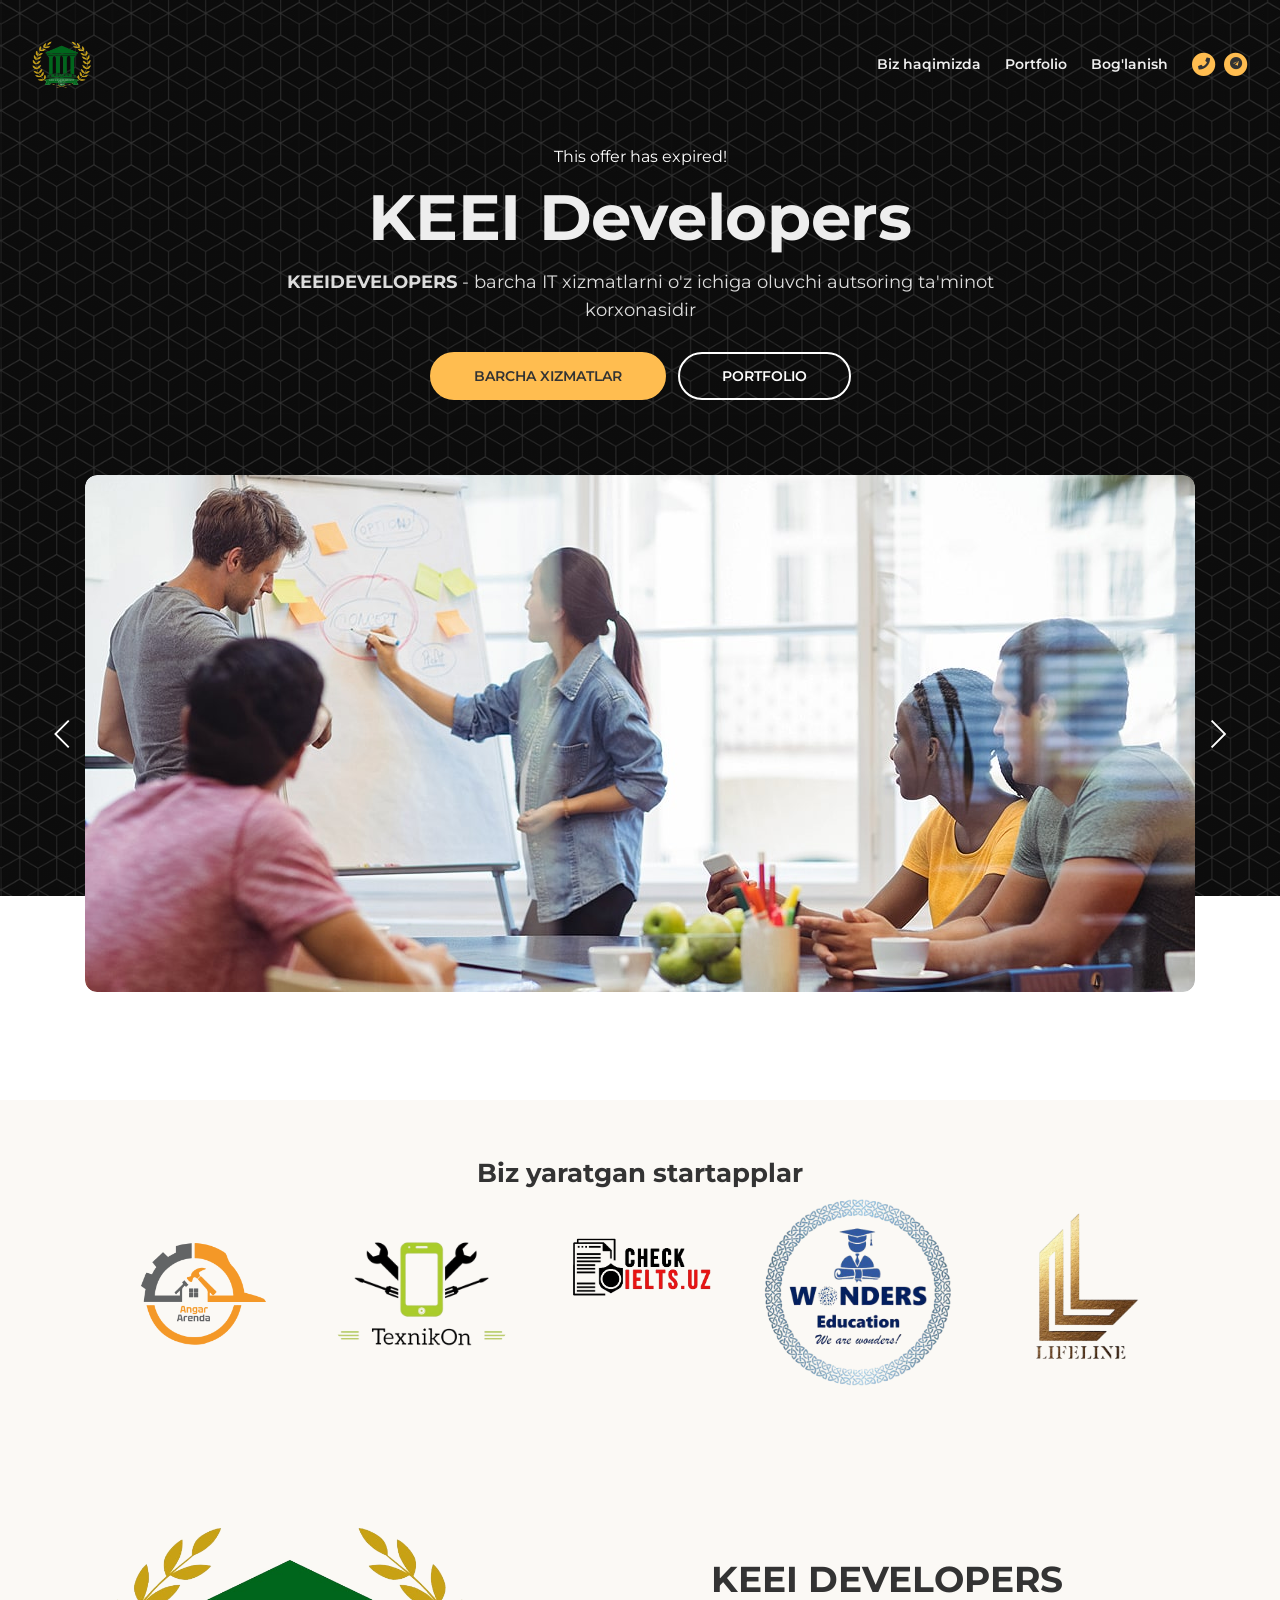
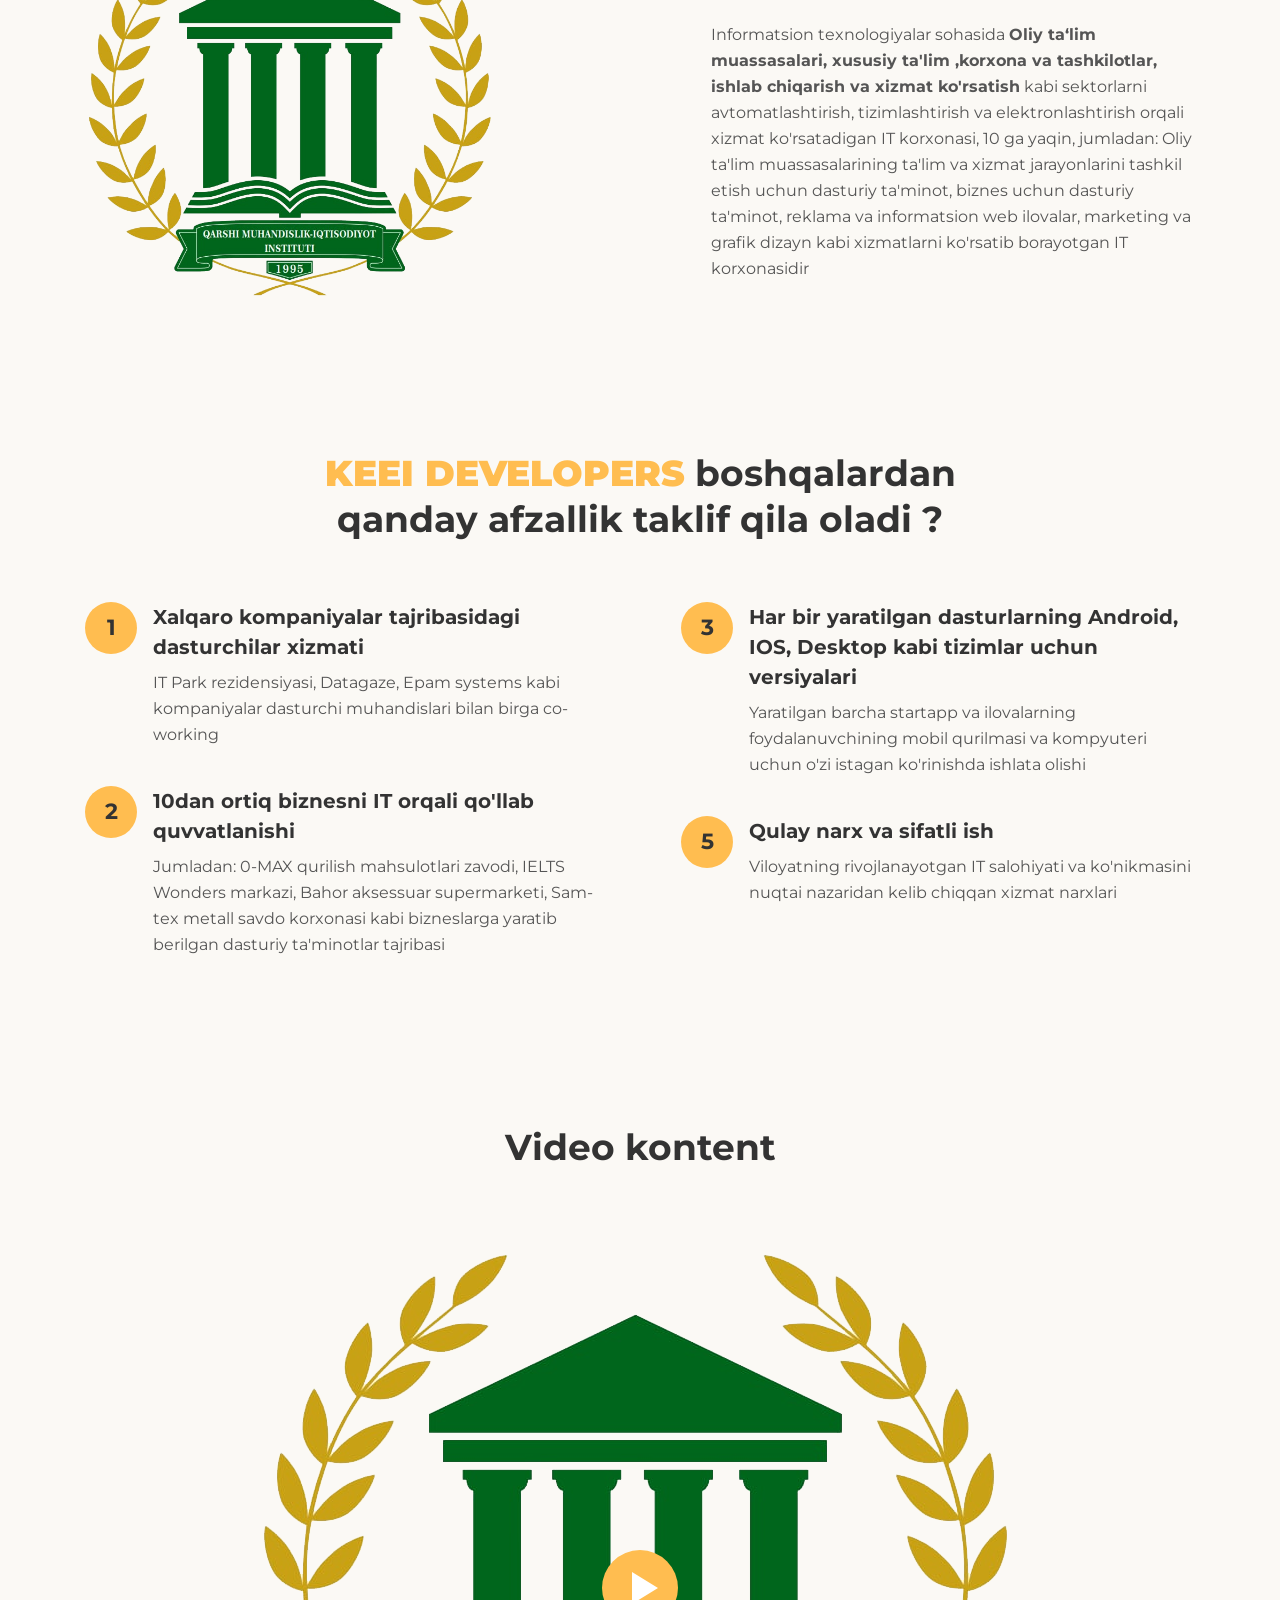
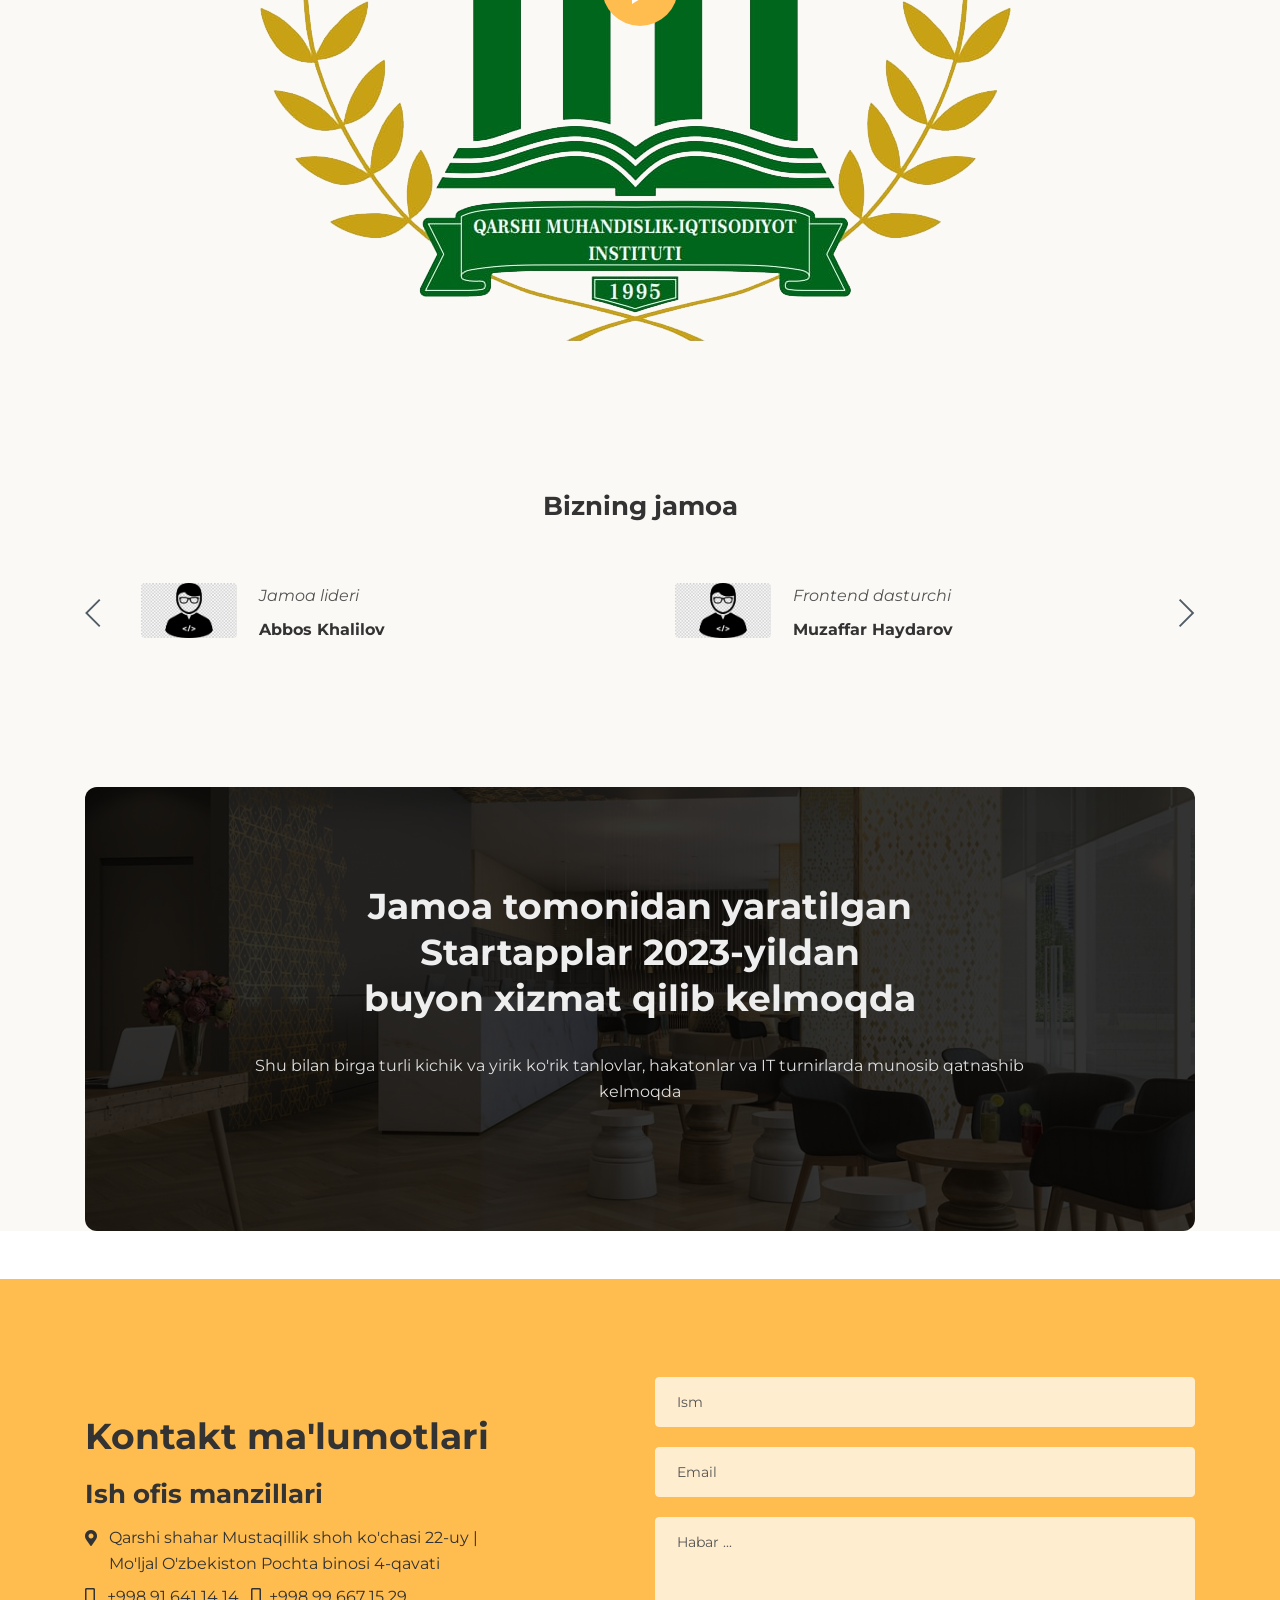
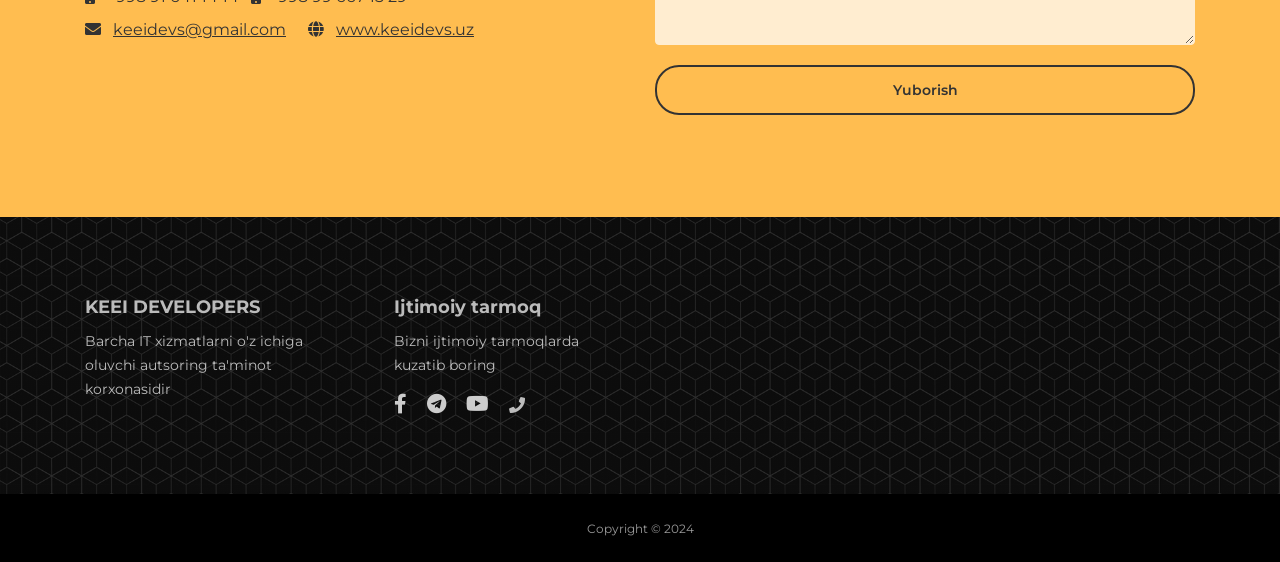
==== commit 03d698f8: "deploy-front-1" ====
--- a/index.html
+++ b/index.html
@@ -7,7 +7,7 @@
 
     <!-- SEO Meta Tags -->
     <meta name="description"
-        content="Landing page template built with HTML and Bootstrap 4 for presenting training courses, classes, workshops and for convincing visitors to register using the form.">
+        content="Karshi engineering economic institute developers">
     <meta name="author" content="Inovatik">
 
     <!-- OG Meta Tags to improve the way the post looks when you share the page on LinkedIn, Facebook, Google+ -->
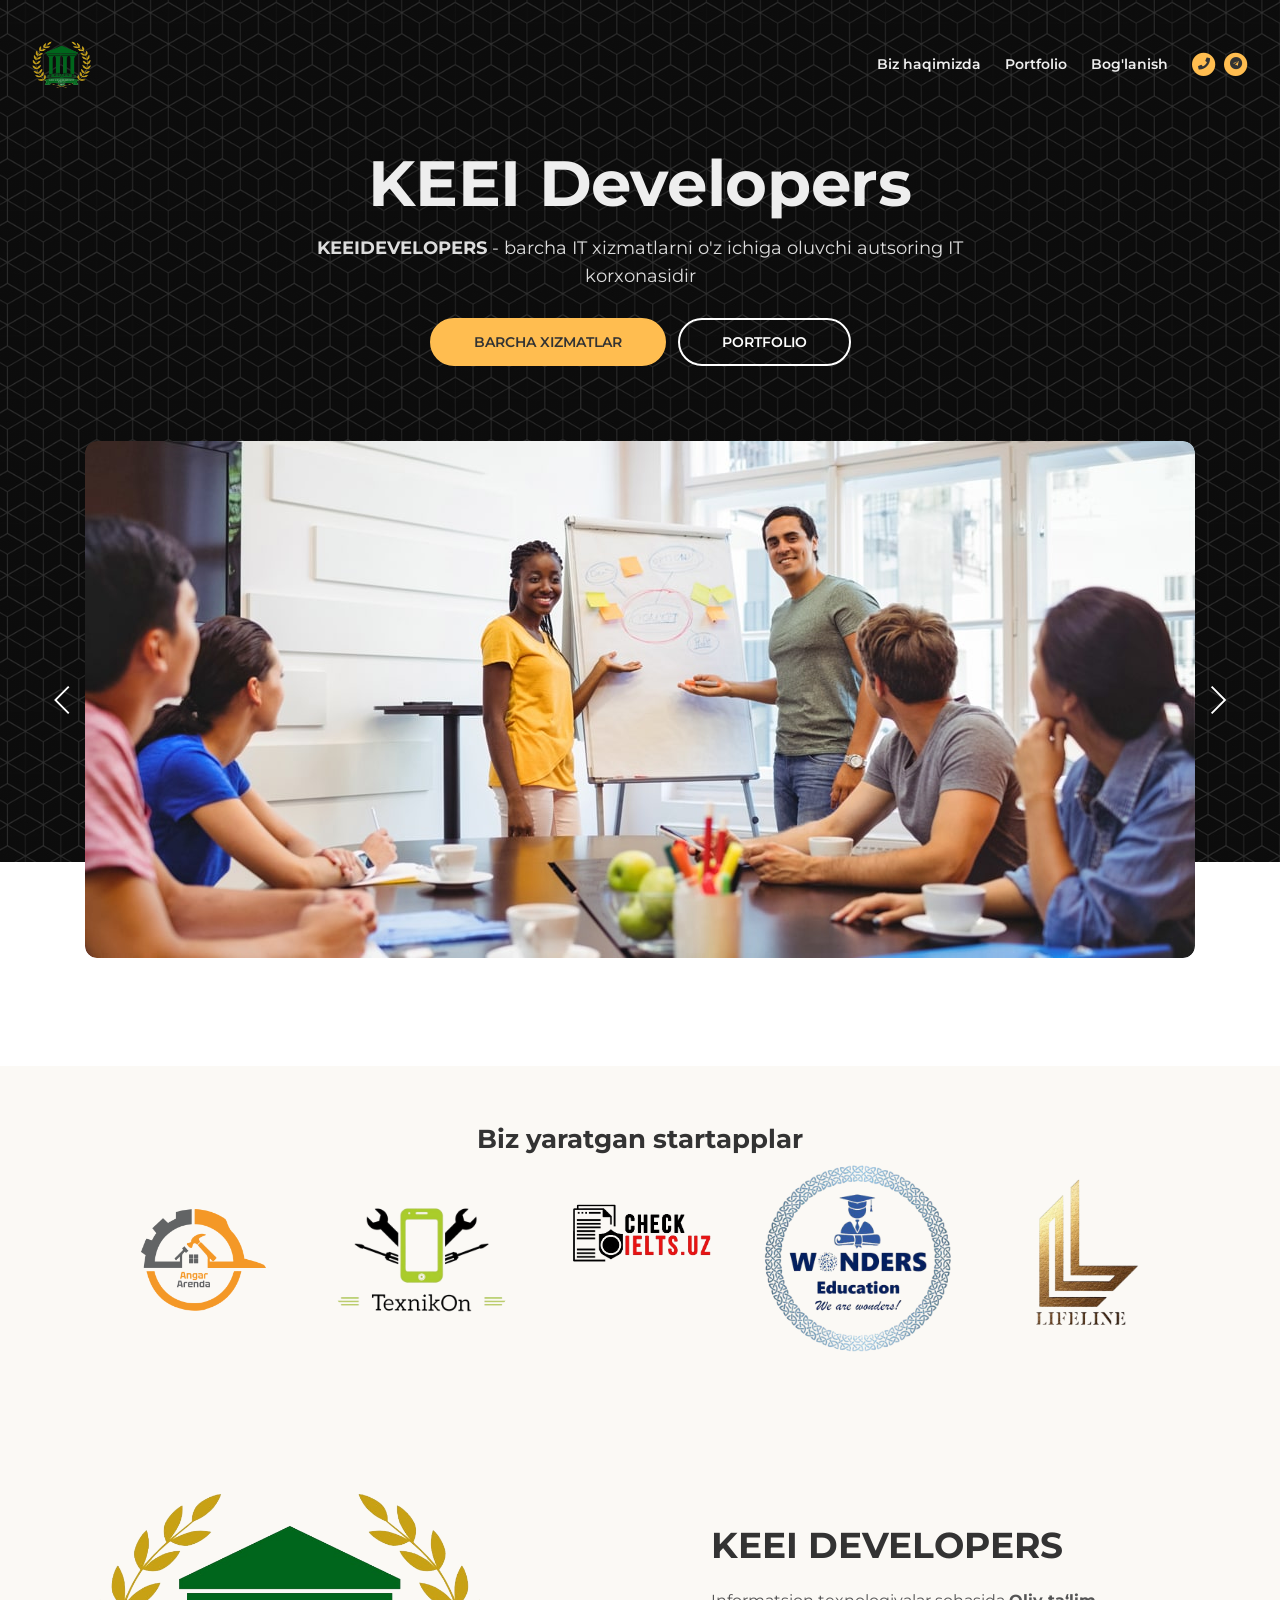
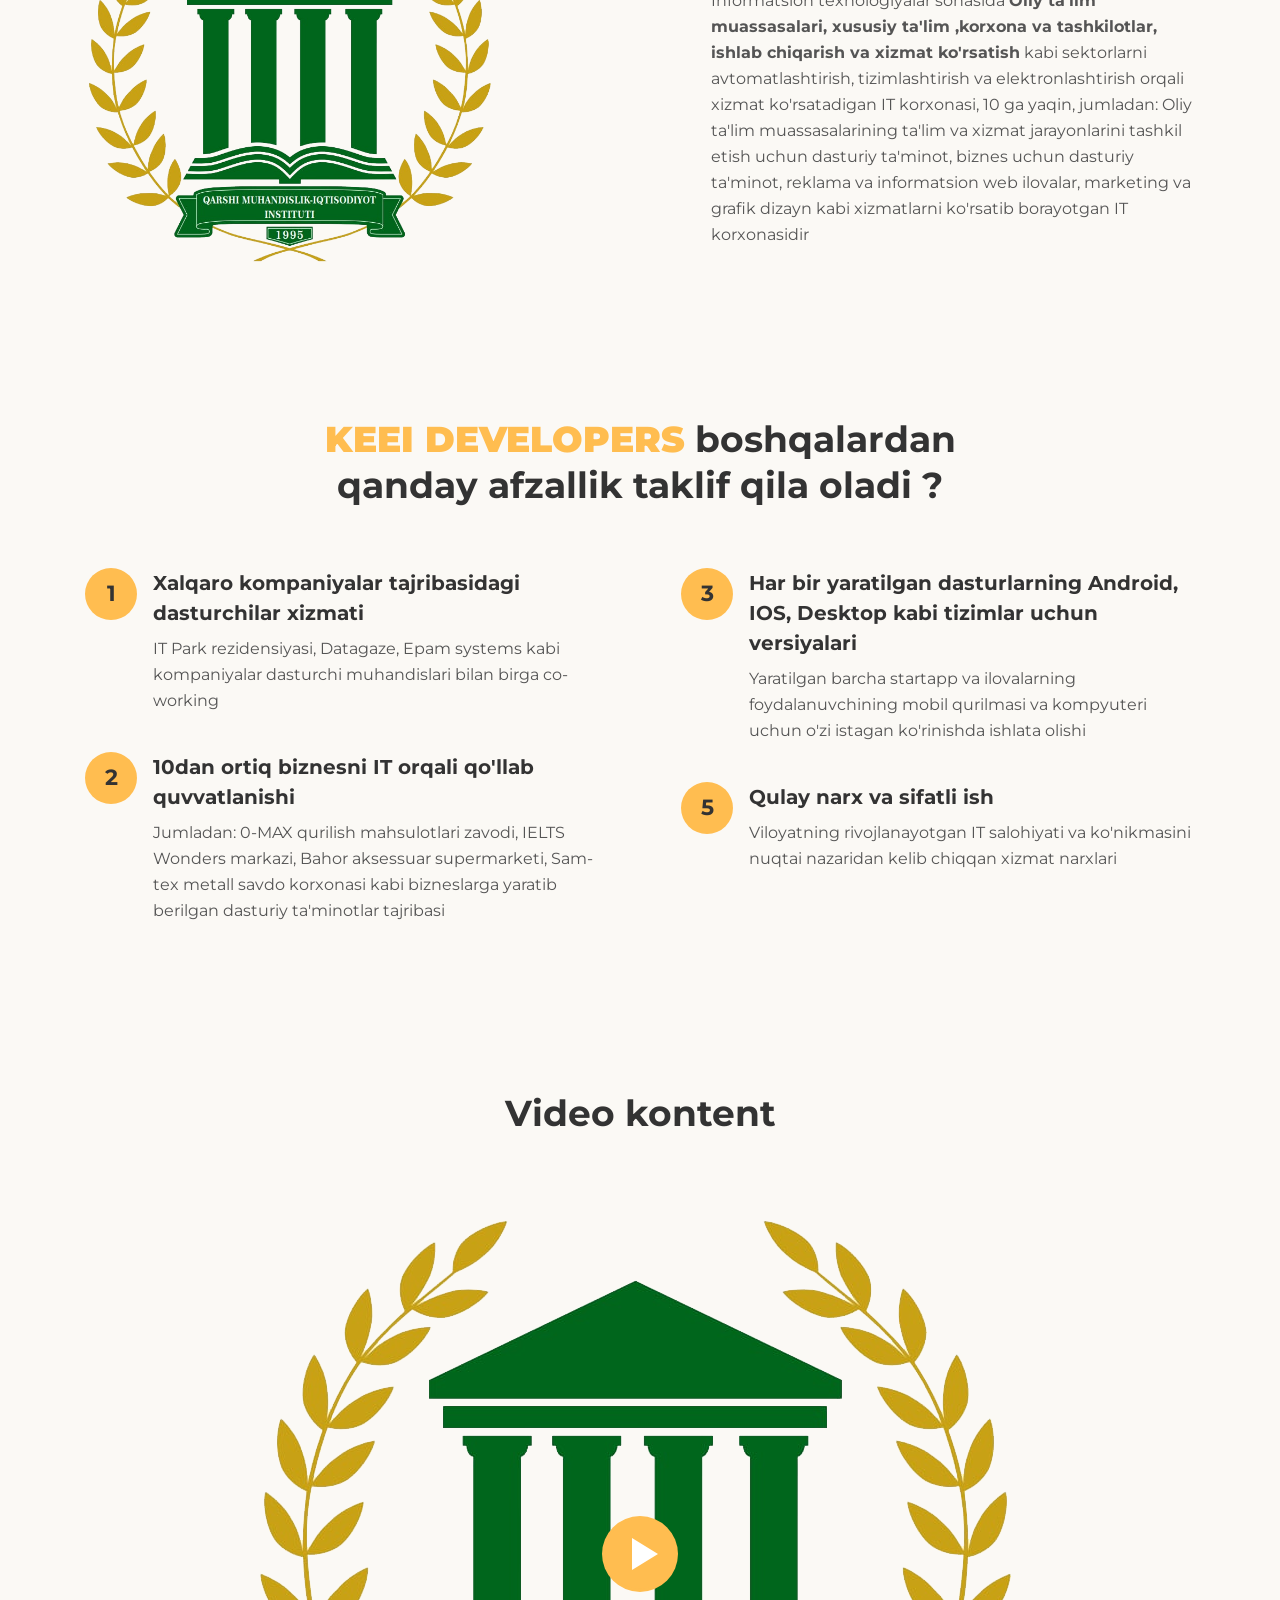
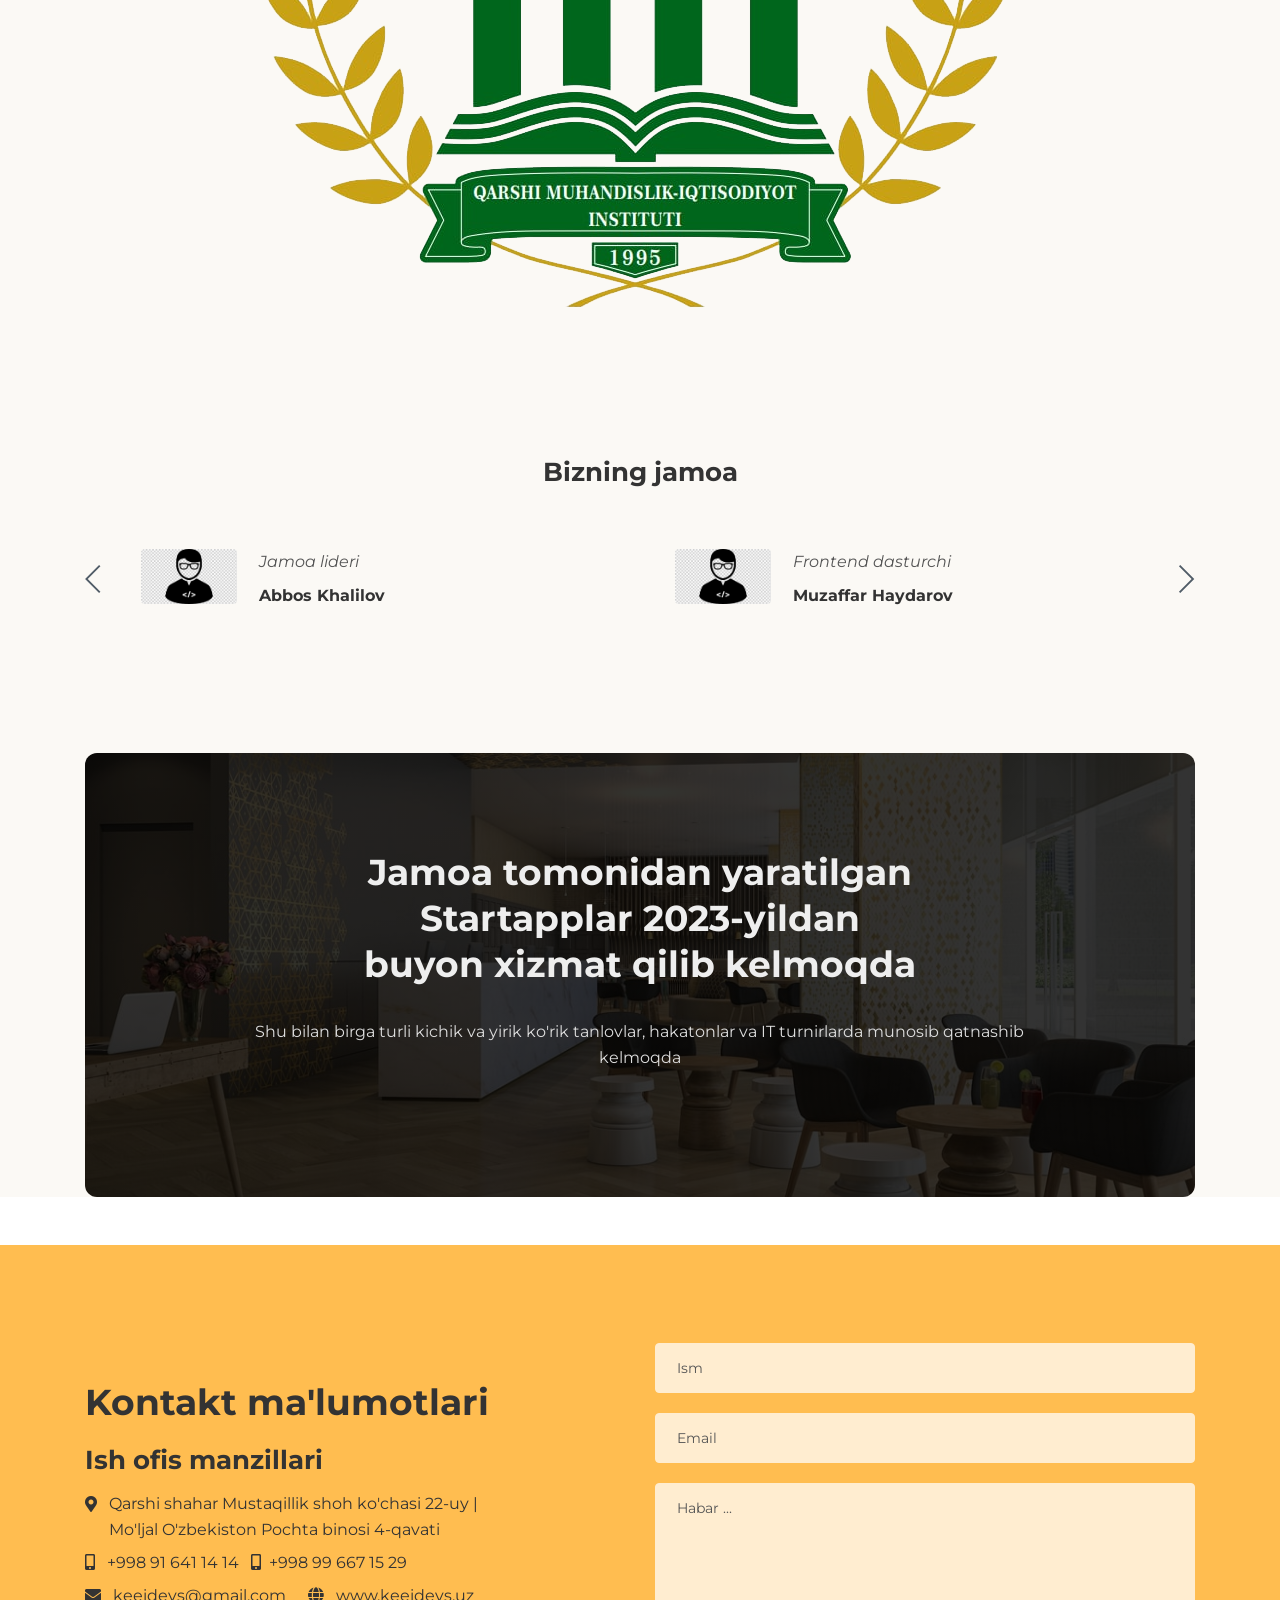
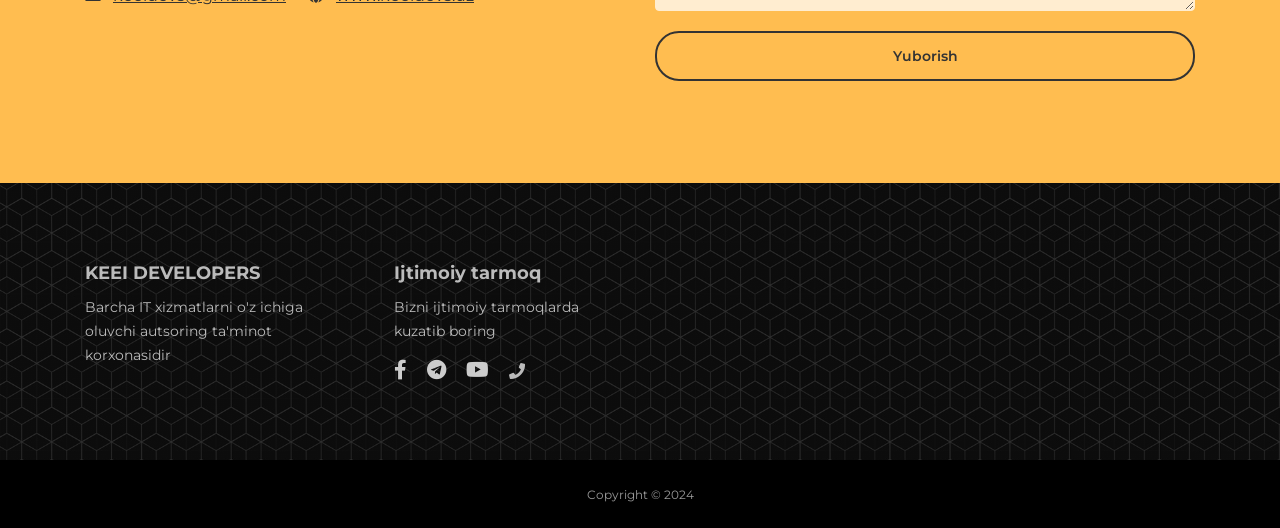
==== commit 6c192669: "deploy-edited-header-text" ====
--- a/index.html
+++ b/index.html
@@ -136,12 +136,10 @@
             <div class="row">
                 <div class="col-lg-12">
                     <div class="text-container">
-                        <div class="countdown">
-                            <span id="clock"></span>
-                        </div>
+                        
                         <h1>KEEI Developers</h1>
                         <p class="p-large"> <b>KEEIDEVELOPERS</b> - barcha IT xizmatlarni o'z ichiga oluvchi autsoring
-                            ta'minot korxonasidir </p>
+                            IT korxonasidir </p>
                         <a class="btn-solid-lg page-scroll" href="#register">BARCHA XIZMATLAR</a>
                         <a class="btn-outline-lg page-scroll" href="#instructor">PORTFOLIO</a>
                     </div> <!-- end of text-container -->
